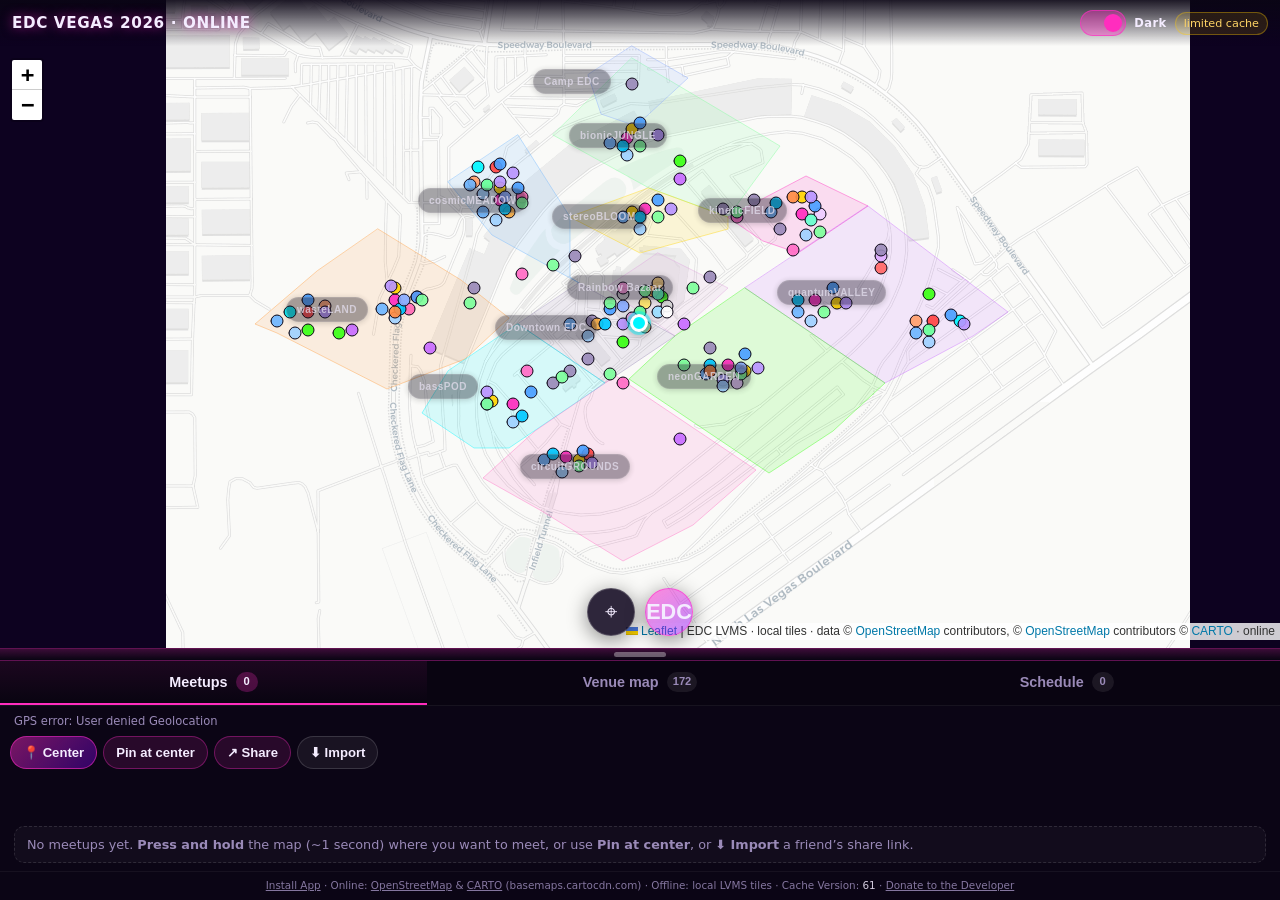
==== index.html @ e448f212 "Updated Sets & Schedule logic" ====
<!DOCTYPE html>
<html lang="en">
  <head>
    <meta charset="utf-8" />
    <meta
      name="viewport"
      content="width=device-width, initial-scale=1, viewport-fit=cover, maximum-scale=1, user-scalable=no"
    />
    <meta name="theme-color" content="#ff2dbe" />
    <meta name="description" content="EDC Las Vegas 2026 offline map, meetup pins, and compass navigation." />
    <meta name="apple-mobile-web-app-capable" content="yes" />
    <meta name="apple-mobile-web-app-status-bar-style" content="black-translucent" />
    <meta name="apple-mobile-web-app-title" content="EDC 2026" />
    <link rel="manifest" href="./manifest.webmanifest" />
    <link rel="apple-touch-icon" href="./icons/icon-192.png" />
    <link rel="icon" type="image/png" href="./icons/icon-192.png" />
    <title>EDC Vegas 2026</title>
    <link rel="stylesheet" href="./vendor/leaflet/leaflet.css" />
    <link rel="stylesheet" href="./css/app.css" />
  </head>
  <body>
    <div id="app-layout" class="app-layout">
      <div id="map-stack" class="map-stack">
        <header class="app-header">
          <span class="app-title" id="app-title">EDC VEGAS 2026</span>
          <div class="app-header-end">
            <label class="site-theme-toggle-label" for="site-theme-toggle">
              <input
                type="checkbox"
                id="site-theme-toggle"
                class="toggle-input site-theme-toggle-input"
                role="switch"
                checked
                aria-checked="true"
                aria-label="Dark mode"
              />
              <span class="toggle-switch site-theme-toggle-switch" aria-hidden="true">
                <span class="toggle-track"><span class="toggle-thumb"></span></span>
              </span>
              <span class="site-theme-toggle-text" id="site-theme-toggle-caption" aria-hidden="true">Dark</span>
            </label>
            <span id="offline-badge" class="offline-badge" data-state="pending">cache…</span>
          </div>
        </header>
        <div class="map-pane">
          <div id="map" aria-label="Las Vegas Motor Speedway map"></div>
          <div class="map-float" aria-label="Quick actions">
            <button type="button" class="fab" id="btn-center-float" title="Center on me">⌖</button>
            <button type="button" class="fab fab-accent" id="btn-edc-float" title="Back to EDC">EDC</button>
          </div>
        </div>
      </div>

      <div
        id="split-splitter"
        class="split-splitter"
        role="separator"
        tabindex="0"
        aria-orientation="horizontal"
        aria-label="Drag down to enlarge the map and shrink the list; drag up for more list space"
      ></div>

      <section id="main-sheet" class="sheet" aria-label="Meetups, venue map, and schedule">
        <nav class="sheet-tabs" role="tablist" aria-label="List and tools">
          <button type="button" class="sheet-tab" role="tab" id="tab-meetups" aria-controls="panel-meetups" aria-selected="true">
            <span class="sheet-tab-label">Meetups</span>
            <span class="sheet-tab-count" id="meetups-count">0</span>
          </button>
          <button type="button" class="sheet-tab" role="tab" id="tab-venue" aria-controls="panel-venue" aria-selected="false">
            <span class="sheet-tab-label">Venue map</span>
            <span class="sheet-tab-count" id="venue-count">—</span>
          </button>
          <button type="button" class="sheet-tab" role="tab" id="tab-schedule" aria-controls="panel-schedule" aria-selected="false">
            <span class="sheet-tab-label">Schedule</span>
            <span class="sheet-tab-count" id="schedule-count">0</span>
          </button>
        </nav>

        <div id="panel-meetups" class="sheet-panel" role="tabpanel" aria-labelledby="tab-meetups">
          <div id="coord-strip" class="coord-strip">GPS: waiting for permission…</div>
          <div class="sheet-toolbar">
            <button type="button" class="btn btn-primary btn-sm" id="btn-center">📍 Center</button>
            <button type="button" class="btn btn-sm" id="btn-pin" title="Drop a pin at the map center (GPS not used)">Pin at center</button>
            <button type="button" class="btn btn-sm" id="btn-share">↗ Share</button>
            <button type="button" class="btn btn-ghost btn-sm" id="btn-import">⬇ Import</button>
          </div>
          <ul id="pin-list" class="pin-list" aria-live="polite"></ul>
          <p class="empty-hint" id="empty-meetups">
            No meetups yet. <strong>Press and hold</strong> the map (~1 second) where you want to meet, or use <strong>Pin at center</strong>, or <strong>⬇ Import</strong> a friend’s share link.
          </p>
        </div>

        <div id="panel-venue" class="sheet-panel" role="tabpanel" aria-labelledby="tab-venue" hidden>
          <div class="venue-toolbar">
            <input
              type="search"
              id="poi-search"
              class="poi-search"
              placeholder="Search stages, restrooms, rides…"
              autocomplete="off"
              enterkeyhint="search"
            />
          </div>
          <div id="cat-chips" class="cat-chips" role="group" aria-label="Filter by category"></div>
          <ul id="poi-list" class="pin-list poi-list" aria-live="polite"></ul>
        </div>

        <div id="panel-schedule" class="sheet-panel schedule-panel" role="tabpanel" aria-labelledby="tab-schedule" hidden>
          <div class="schedule-toolbar">
            <input
              type="search"
              id="schedule-search"
              class="poi-search"
              placeholder="Search artists, genre, or stage…"
              autocomplete="off"
              enterkeyhint="search"
            />
            <label class="schedule-toggle">
              <input type="checkbox" id="schedule-selected-only" />
              Saved only
            </label>
          </div>
          <div class="schedule-filters">
            <select id="schedule-day" class="poi-cat" aria-label="Filter by day"></select>
            <select id="schedule-stage" class="poi-cat" aria-label="Filter by stage"></select>
            <select id="schedule-genre" class="poi-cat" aria-label="Filter by genre"></select>
          </div>
          <p id="schedule-conflict-summary" class="schedule-conflict-summary" hidden></p>
          <div id="schedule-scroll" class="schedule-scroll">
            <section class="schedule-section schedule-section--itinerary">
              <div class="schedule-section-head">
                <h3 class="schedule-section-title">My itinerary</h3>
                <div class="schedule-share-actions" role="group" aria-label="Share or import saved schedule">
                  <button type="button" class="btn btn-sm" id="btn-schedule-share">↗ Share</button>
                  <button type="button" class="btn btn-ghost btn-sm" id="btn-schedule-import">⬇ Import</button>
                </div>
              </div>
              <ul id="schedule-itinerary-list" class="schedule-list" aria-live="polite"></ul>
            </section>
            <section class="schedule-section schedule-section--allsets">
              <h3 class="schedule-section-title schedule-section-title--sticky">All sets</h3>
              <ul id="schedule-set-list" class="schedule-list" aria-live="polite"></ul>
            </section>
          </div>
        </div>

        <p class="map-attribution">
          <a href="./install.html" id="install-link">Install App</a> · Online:
          <a href="https://www.openstreetmap.org/copyright" rel="noreferrer">OpenStreetMap</a>
          &amp; <a href="https://carto.com/attributions" rel="noreferrer">CARTO</a> (basemaps.cartocdn.com) · Offline: local LVMS tiles ·
          Cache Version: <span id="footer-cache-version" class="footer-cache-version" title="Service worker precache build number">—</span> ·
          <a href="https://donate.stripe.com/7sYcN42Qq9Nl1zheOV2cg01" rel="noreferrer" target="_blank">Donate to the Developer</a>
        </p>
      </section>
    </div>

    <div id="nav-overlay" class="nav-overlay" data-open="false" aria-hidden="true">
      <div class="nav-overlay-header">
        <div class="nav-top">
          <button type="button" class="btn btn-ghost" id="nav-close">Close</button>
          <div class="nav-top-actions">
            <button type="button" class="btn" id="nav-map">Show on map</button>
            <button
              type="button"
              class="btn btn-ghost nav-debug-toggle"
              id="nav-debug-toggle"
              title="Toggle navigation debug readout"
              aria-label="Toggle navigation debug readout"
              aria-pressed="false"
            >
              Debug
            </button>
          </div>
        </div>
      </div>
      <div class="nav-overlay-scroll">
        <div class="nav-target">
          <h2 id="nav-title">Meetup</h2>
          <p id="nav-sub">Walking toward saved pin</p>
        </div>
        <div id="nav-mini-map" class="nav-mini-map"></div>
        <div class="nav-stats">
          <div class="nav-distance-row">
            <div id="nav-distance" class="nav-distance">—</div>
            <button
              type="button"
              class="btn btn-ghost nav-refresh-location"
              id="nav-refresh-location"
              title="Refresh GPS — update distance and map pin"
              aria-label="Refresh GPS location"
            >
              ↻
            </button>
          </div>
          <div id="nav-bearing" class="nav-bearing">—</div>
        </div>
        <pre id="nav-debug-readout" class="nav-debug-readout" hidden></pre>
        <div id="nav-compass-panel" class="nav-compass-panel">
          <div id="nav-compass-live" class="nav-compass-live" hidden aria-hidden="true">
            <div class="compass-stage">
              <div id="nav-compass-ring" class="compass-ring">
                <span class="compass-n">N</span>
                <div id="arrow-wrap" class="arrow-wrap">
                  <div class="arrow" aria-hidden="true"></div>
                </div>
              </div>
            </div>
          </div>
        </div>
        <div class="nav-compass-ctrl">
          <label class="compass-toggle-label">
            <input type="checkbox" id="compass-toggle-nav" role="switch" class="toggle-input" />
            <span class="toggle-switch" aria-hidden="true">
              <span class="toggle-track"><span class="toggle-thumb"></span></span>
            </span>
            <span class="compass-toggle-text">Compass</span>
          </label>
          <div id="nav-compass-fallback" class="nav-compass-fallback" role="status">
            <p id="nav-compass-fallback-text" class="nav-compass-fallback-text">
              Turn Compass on for the live directional ring, or walk in a line so GPS can infer your course while you
              move.
            </p>
          </div>
          <p id="nav-hint" class="nav-hint"></p>
        </div>
      </div>
    </div>

    <dialog id="dlg-name" class="modal">
      <form class="modal-body" id="form-name">
        <h3>Name this meetup</h3>
        <label for="inp-name">Shown in your pin list and when friends import your link.</label>
        <p class="pin-hint" id="pin-hint"></p>
        <input type="text" id="inp-name" maxlength="80" autocomplete="off" required placeholder="e.g. Kinetic 10pm" />
        <div class="modal-actions">
          <button type="button" class="btn btn-ghost" id="name-cancel">Cancel</button>
          <button type="submit" class="btn btn-primary">Save</button>
        </div>
      </form>
    </dialog>

    <dialog id="dlg-delete-pin" class="modal">
      <div class="modal-body">
        <h3>Delete meetup?</h3>
        <p>
          Remove <strong id="delete-pin-name"></strong> from this device? Friends will not lose pins they already
          imported, but this cannot be undone here.
        </p>
        <div class="modal-actions">
          <button type="button" class="btn btn-ghost" id="delete-pin-cancel">Cancel</button>
          <button type="button" class="btn btn-primary" id="delete-pin-confirm">Delete</button>
        </div>
      </div>
    </dialog>

    <dialog id="dlg-delete-schedule-set" class="modal">
      <div class="modal-body">
        <h3>Remove from schedule?</h3>
        <p>
          Remove <strong id="delete-schedule-set-name"></strong> from your saved itinerary on this device? You can add
          the set back later from the list.
        </p>
        <div class="modal-actions">
          <button type="button" class="btn btn-ghost" id="delete-schedule-set-cancel">Cancel</button>
          <button type="button" class="btn btn-primary" id="delete-schedule-set-confirm">Remove</button>
        </div>
      </div>
    </dialog>

    <dialog id="dlg-share" class="modal">
      <div class="modal-body">
        <h3>Share meetup pack</h3>
        <p>
          Friends open this link once online, then choose <strong>Add to home screen</strong> so the same map and pins
          stay offline in their PWA.
        </p>
        <input type="text" id="inp-share-url" readonly />
        <div class="modal-actions">
          <button type="button" class="btn btn-primary" id="btn-copy-link">Copy link</button>
          <button type="button" class="btn btn-ghost" id="btn-system-share">Share…</button>
          <button type="button" class="btn btn-ghost" id="share-close">Done</button>
        </div>
      </div>
    </dialog>

    <dialog id="dlg-import" class="modal">
      <form class="modal-body" id="form-import">
        <h3>Import meetup pack</h3>
        <p>Paste a full share link, or just the <code>#m=…</code> fragment (older links use <code>#share=…</code>).</p>
        <input type="text" id="inp-import" autocomplete="off" placeholder="#m=… or full URL" />
        <div class="modal-actions">
          <button type="button" class="btn btn-ghost" id="import-cancel">Cancel</button>
          <button type="submit" class="btn btn-primary" name="mode" value="merge">Merge</button>
          <button type="submit" class="btn btn-primary" name="mode" value="replace">Replace all</button>
        </div>
      </form>
    </dialog>

    <dialog id="dlg-import-replace" class="modal">
      <div class="modal-body">
        <h3>Replace all meetups?</h3>
        <p>
          This will remove <strong>all</strong> meetup locations saved on this device and replace them with the meetup(s)
          from this import. Friends who already imported your pins are not affected, but you cannot undo this here.
        </p>
        <div class="modal-actions">
          <button type="button" class="btn btn-ghost" id="import-replace-cancel">Cancel</button>
          <button type="button" class="btn btn-primary" id="import-replace-confirm">Replace all</button>
        </div>
      </div>
    </dialog>

    <dialog id="dlg-share-schedule" class="modal">
      <div class="modal-body">
        <h3>Share schedule</h3>
        <p>
          Friends open this link once online (then add to home screen if they use the PWA). The link only contains your
          <strong>saved sets</strong>, not meetup pins.
        </p>
        <input type="text" id="inp-share-schedule-url" readonly />
        <div class="modal-actions">
          <button type="button" class="btn btn-primary" id="btn-copy-schedule-link">Copy link</button>
          <button type="button" class="btn btn-ghost" id="btn-system-share-schedule">Share…</button>
          <button type="button" class="btn btn-ghost" id="schedule-share-close">Done</button>
        </div>
      </div>
    </dialog>

    <dialog id="dlg-import-schedule" class="modal">
      <form class="modal-body" id="form-import-schedule">
        <h3>Import schedule</h3>
        <p>Paste a full share link, or just the <code>#sch=…</code> fragment.</p>
        <input type="text" id="inp-import-schedule" autocomplete="off" placeholder="#sch=… or full URL" />
        <div class="modal-actions">
          <button type="button" class="btn btn-ghost" id="import-schedule-cancel">Cancel</button>
          <button type="submit" class="btn btn-primary" name="mode" value="merge">Merge</button>
          <button type="submit" class="btn btn-primary" name="mode" value="replace">Replace all</button>
        </div>
      </form>
    </dialog>

    <dialog id="dlg-import-replace-schedule" class="modal">
      <div class="modal-body">
        <h3>Replace all saved sets?</h3>
        <p>
          This removes <strong>every</strong> set saved in your schedule on this device and replaces them with the
          imported list. Meetup pins are not changed. You cannot undo this here.
        </p>
        <div class="modal-actions">
          <button type="button" class="btn btn-ghost" id="import-replace-schedule-cancel">Cancel</button>
          <button type="button" class="btn btn-primary" id="import-replace-schedule-confirm">Replace all</button>
        </div>
      </div>
    </dialog>

    <div id="toast" class="toast" role="status"></div>

    <script src="./vendor/leaflet/leaflet.js"></script>
    <script src="./js/app.js" defer></script>
  </body>
</html>
---- vendor/leaflet/leaflet.css ----
/* required styles */

.leaflet-pane,
.leaflet-tile,
.leaflet-marker-icon,
.leaflet-marker-shadow,
.leaflet-tile-container,
.leaflet-pane > svg,
.leaflet-pane > canvas,
.leaflet-zoom-box,
.leaflet-image-layer,
.leaflet-layer {
	position: absolute;
	left: 0;
	top: 0;
	}
.leaflet-container {
	overflow: hidden;
	}
.leaflet-tile,
.leaflet-marker-icon,
.leaflet-marker-shadow {
	-webkit-user-select: none;
	   -moz-user-select: none;
	        user-select: none;
	  -webkit-user-drag: none;
	}
/* Prevents IE11 from highlighting tiles in blue */
.leaflet-tile::selection {
	background: transparent;
}
/* Safari renders non-retina tile on retina better with this, but Chrome is worse */
.leaflet-safari .leaflet-tile {
	image-rendering: -webkit-optimize-contrast;
	}
/* hack that prevents hw layers "stretching" when loading new tiles */
.leaflet-safari .leaflet-tile-container {
	width: 1600px;
	height: 1600px;
	-webkit-transform-origin: 0 0;
	}
.leaflet-marker-icon,
.leaflet-marker-shadow {
	display: block;
	}
/* .leaflet-container svg: reset svg max-width decleration shipped in Joomla! (joomla.org) 3.x */
/* .leaflet-container img: map is broken in FF if you have max-width: 100% on tiles */
.leaflet-container .leaflet-overlay-pane svg {
	max-width: none !important;
	max-height: none !important;
	}
.leaflet-container .leaflet-marker-pane img,
.leaflet-container .leaflet-shadow-pane img,
.leaflet-container .leaflet-tile-pane img,
.leaflet-container img.leaflet-image-layer,
.leaflet-container .leaflet-tile {
	max-width: none !important;
	max-height: none !important;
	width: auto;
	padding: 0;
	}

.leaflet-container img.leaflet-tile {
	/* See: https://bugs.chromium.org/p/chromium/issues/detail?id=600120 */
	mix-blend-mode: plus-lighter;
}

.leaflet-container.leaflet-touch-zoom {
	-ms-touch-action: pan-x pan-y;
	touch-action: pan-x pan-y;
	}
.leaflet-container.leaflet-touch-drag {
	-ms-touch-action: pinch-zoom;
	/* Fallback for FF which doesn't support pinch-zoom */
	touch-action: none;
	touch-action: pinch-zoom;
}
.leaflet-container.leaflet-touch-drag.leaflet-touch-zoom {
	-ms-touch-action: none;
	touch-action: none;
}
.leaflet-container {
	-webkit-tap-highlight-color: transparent;
}
.leaflet-container a {
	-webkit-tap-highlight-color: rgba(51, 181, 229, 0.4);
}
.leaflet-tile {
	filter: inherit;
	visibility: hidden;
	}
.leaflet-tile-loaded {
	visibility: inherit;
	}
.leaflet-zoom-box {
	width: 0;
	height: 0;
	-moz-box-sizing: border-box;
	     box-sizing: border-box;
	z-index: 800;
	}
/* workaround for https://bugzilla.mozilla.org/show_bug.cgi?id=888319 */
.leaflet-overlay-pane svg {
	-moz-user-select: none;
	}

.leaflet-pane         { z-index: 400; }

.leaflet-tile-pane    { z-index: 200; }
.leaflet-overlay-pane { z-index: 400; }
.leaflet-shadow-pane  { z-index: 500; }
.leaflet-marker-pane  { z-index: 600; }
.leaflet-tooltip-pane   { z-index: 650; }
.leaflet-popup-pane   { z-index: 700; }

.leaflet-map-pane canvas { z-index: 100; }
.leaflet-map-pane svg    { z-index: 200; }

.leaflet-vml-shape {
	width: 1px;
	height: 1px;
	}
.lvml {
	behavior: url(#default#VML);
	display: inline-block;
	position: absolute;
	}


/* control positioning */

.leaflet-control {
	position: relative;
	z-index: 800;
	pointer-events: visiblePainted; /* IE 9-10 doesn't have auto */
	pointer-events: auto;
	}
.leaflet-top,
.leaflet-bottom {
	position: absolute;
	z-index: 1000;
	pointer-events: none;
	}
.leaflet-top {
	top: 0;
	}
.leaflet-right {
	right: 0;
	}
.leaflet-bottom {
	bottom: 0;
	}
.leaflet-left {
	left: 0;
	}
.leaflet-control {
	float: left;
	clear: both;
	}
.leaflet-right .leaflet-control {
	float: right;
	}
.leaflet-top .leaflet-control {
	margin-top: 10px;
	}
.leaflet-bottom .leaflet-control {
	margin-bottom: 10px;
	}
.leaflet-left .leaflet-control {
	margin-left: 10px;
	}
.leaflet-right .leaflet-control {
	margin-right: 10px;
	}


/* zoom and fade animations */

.leaflet-fade-anim .leaflet-popup {
	opacity: 0;
	-webkit-transition: opacity 0.2s linear;
	   -moz-transition: opacity 0.2s linear;
	        transition: opacity 0.2s linear;
	}
.leaflet-fade-anim .leaflet-map-pane .leaflet-popup {
	opacity: 1;
	}
.leaflet-zoom-animated {
	-webkit-transform-origin: 0 0;
	    -ms-transform-origin: 0 0;
	        transform-origin: 0 0;
	}
svg.leaflet-zoom-animated {
	will-change: transform;
}

.leaflet-zoom-anim .leaflet-zoom-animated {
	-webkit-transition: -webkit-transform 0.25s cubic-bezier(0,0,0.25,1);
	   -moz-transition:    -moz-transform 0.25s cubic-bezier(0,0,0.25,1);
	        transition:         transform 0.25s cubic-bezier(0,0,0.25,1);
	}
.leaflet-zoom-anim .leaflet-tile,
.leaflet-pan-anim .leaflet-tile {
	-webkit-transition: none;
	   -moz-transition: none;
	        transition: none;
	}

.leaflet-zoom-anim .leaflet-zoom-hide {
	visibility: hidden;
	}


/* cursors */

.leaflet-interactive {
	cursor: pointer;
	}
.leaflet-grab {
	cursor: -webkit-grab;
	cursor:    -moz-grab;
	cursor:         grab;
	}
.leaflet-crosshair,
.leaflet-crosshair .leaflet-interactive {
	cursor: crosshair;
	}
.leaflet-popup-pane,
.leaflet-control {
	cursor: auto;
	}
.leaflet-dragging .leaflet-grab,
.leaflet-dragging .leaflet-grab .leaflet-interactive,
.leaflet-dragging .leaflet-marker-draggable {
	cursor: move;
	cursor: -webkit-grabbing;
	cursor:    -moz-grabbing;
	cursor:         grabbing;
	}

/* marker & overlays interactivity */
.leaflet-marker-icon,
.leaflet-marker-shadow,
.leaflet-image-layer,
.leaflet-pane > svg path,
.leaflet-tile-container {
	pointer-events: none;
	}

.leaflet-marker-icon.leaflet-interactive,
.leaflet-image-layer.leaflet-interactive,
.leaflet-pane > svg path.leaflet-interactive,
svg.leaflet-image-layer.leaflet-interactive path {
	pointer-events: visiblePainted; /* IE 9-10 doesn't have auto */
	pointer-events: auto;
	}

/* visual tweaks */

.leaflet-container {
	background: #ddd;
	outline-offset: 1px;
	}
.leaflet-container a {
	color: #0078A8;
	}
.leaflet-zoom-box {
	border: 2px dotted #38f;
	background: rgba(255,255,255,0.5);
	}


/* general typography */
.leaflet-container {
	font-family: "Helvetica Neue", Arial, Helvetica, sans-serif;
	font-size: 12px;
	font-size: 0.75rem;
	line-height: 1.5;
	}


/* general toolbar styles */

.leaflet-bar {
	box-shadow: 0 1px 5px rgba(0,0,0,0.65);
	border-radius: 4px;
	}
.leaflet-bar a {
	background-color: #fff;
	border-bottom: 1px solid #ccc;
	width: 26px;
	height: 26px;
	line-height: 26px;
	display: block;
	text-align: center;
	text-decoration: none;
	color: black;
	}
.leaflet-bar a,
.leaflet-control-layers-toggle {
	background-position: 50% 50%;
	background-repeat: no-repeat;
	display: block;
	}
.leaflet-bar a:hover,
.leaflet-bar a:focus {
	background-color: #f4f4f4;
	}
.leaflet-bar a:first-child {
	border-top-left-radius: 4px;
	border-top-right-radius: 4px;
	}
.leaflet-bar a:last-child {
	border-bottom-left-radius: 4px;
	border-bottom-right-radius: 4px;
	border-bottom: none;
	}
.leaflet-bar a.leaflet-disabled {
	cursor: default;
	background-color: #f4f4f4;
	color: #bbb;
	}

.leaflet-touch .leaflet-bar a {
	width: 30px;
	height: 30px;
	line-height: 30px;
	}
.leaflet-touch .leaflet-bar a:first-child {
	border-top-left-radius: 2px;
	border-top-right-radius: 2px;
	}
.leaflet-touch .leaflet-bar a:last-child {
	border-bottom-left-radius: 2px;
	border-bottom-right-radius: 2px;
	}

/* zoom control */

.leaflet-control-zoom-in,
.leaflet-control-zoom-out {
	font: bold 18px 'Lucida Console', Monaco, monospace;
	text-indent: 1px;
	}

.leaflet-touch .leaflet-control-zoom-in, .leaflet-touch .leaflet-control-zoom-out  {
	font-size: 22px;
	}


/* layers control */

.leaflet-control-layers {
	box-shadow: 0 1px 5px rgba(0,0,0,0.4);
	background: #fff;
	border-radius: 5px;
	}
.leaflet-control-layers-toggle {
	background-image: url(images/layers.png);
	width: 36px;
	height: 36px;
	}
.leaflet-retina .leaflet-control-layers-toggle {
	background-image: url(images/layers-2x.png);
	background-size: 26px 26px;
	}
.leaflet-touch .leaflet-control-layers-toggle {
	width: 44px;
	height: 44px;
	}
.leaflet-control-layers .leaflet-control-layers-list,
.leaflet-control-layers-expanded .leaflet-control-layers-toggle {
	display: none;
	}
.leaflet-control-layers-expanded .leaflet-control-layers-list {
	display: block;
	position: relative;
	}
.leaflet-control-layers-expanded {
	padding: 6px 10px 6px 6px;
	color: #333;
	background: #fff;
	}
.leaflet-control-layers-scrollbar {
	overflow-y: scroll;
	overflow-x: hidden;
	padding-right: 5px;
	}
.leaflet-control-layers-selector {
	margin-top: 2px;
	position: relative;
	top: 1px;
	}
.leaflet-control-layers label {
	display: block;
	font-size: 13px;
	font-size: 1.08333em;
	}
.leaflet-control-layers-separator {
	height: 0;
	border-top: 1px solid #ddd;
	margin: 5px -10px 5px -6px;
	}

/* Default icon URLs */
.leaflet-default-icon-path { /* used only in path-guessing heuristic, see L.Icon.Default */
	background-image: url(images/marker-icon.png);
	}


/* attribution and scale controls */

.leaflet-container .leaflet-control-attribution {
	background: #fff;
	background: rgba(255, 255, 255, 0.8);
	margin: 0;
	}
.leaflet-control-attribution,
.leaflet-control-scale-line {
	padding: 0 5px;
	color: #333;
	line-height: 1.4;
	}
.leaflet-control-attribution a {
	text-decoration: none;
	}
.leaflet-control-attribution a:hover,
.leaflet-control-attribution a:focus {
	text-decoration: underline;
	}
.leaflet-attribution-flag {
	display: inline !important;
	vertical-align: baseline !important;
	width: 1em;
	height: 0.6669em;
	}
.leaflet-left .leaflet-control-scale {
	margin-left: 5px;
	}
.leaflet-bottom .leaflet-control-scale {
	margin-bottom: 5px;
	}
.leaflet-control-scale-line {
	border: 2px solid #777;
	border-top: none;
	line-height: 1.1;
	padding: 2px 5px 1px;
	white-space: nowrap;
	-moz-box-sizing: border-box;
	     box-sizing: border-box;
	background: rgba(255, 255, 255, 0.8);
	text-shadow: 1px 1px #fff;
	}
.leaflet-control-scale-line:not(:first-child) {
	border-top: 2px solid #777;
	border-bottom: none;
	margin-top: -2px;
	}
.leaflet-control-scale-line:not(:first-child):not(:last-child) {
	border-bottom: 2px solid #777;
	}

.leaflet-touch .leaflet-control-attribution,
.leaflet-touch .leaflet-control-layers,
.leaflet-touch .leaflet-bar {
	box-shadow: none;
	}
.leaflet-touch .leaflet-control-layers,
.leaflet-touch .leaflet-bar {
	border: 2px solid rgba(0,0,0,0.2);
	background-clip: padding-box;
	}


/* popup */

.leaflet-popup {
	position: absolute;
	text-align: center;
	margin-bottom: 20px;
	}
.leaflet-popup-content-wrapper {
	padding: 1px;
	text-align: left;
	border-radius: 12px;
	}
.leaflet-popup-content {
	margin: 13px 24px 13px 20px;
	line-height: 1.3;
	font-size: 13px;
	font-size: 1.08333em;
	min-height: 1px;
	}
.leaflet-popup-content p {
	margin: 17px 0;
	margin: 1.3em 0;
	}
.leaflet-popup-tip-container {
	width: 40px;
	height: 20px;
	position: absolute;
	left: 50%;
	margin-top: -1px;
	margin-left: -20px;
	overflow: hidden;
	pointer-events: none;
	}
.leaflet-popup-tip {
	width: 17px;
	height: 17px;
	padding: 1px;

	margin: -10px auto 0;
	pointer-events: auto;

	-webkit-transform: rotate(45deg);
	   -moz-transform: rotate(45deg);
	    -ms-transform: rotate(45deg);
	        transform: rotate(45deg);
	}
.leaflet-popup-content-wrapper,
.leaflet-popup-tip {
	background: white;
	color: #333;
	box-shadow: 0 3px 14px rgba(0,0,0,0.4);
	}
.leaflet-container a.leaflet-popup-close-button {
	position: absolute;
	top: 0;
	right: 0;
	border: none;
	text-align: center;
	width: 24px;
	height: 24px;
	font: 16px/24px Tahoma, Verdana, sans-serif;
	color: #757575;
	text-decoration: none;
	background: transparent;
	}
.leaflet-container a.leaflet-popup-close-button:hover,
.leaflet-container a.leaflet-popup-close-button:focus {
	color: #585858;
	}
.leaflet-popup-scrolled {
	overflow: auto;
	}

.leaflet-oldie .leaflet-popup-content-wrapper {
	-ms-zoom: 1;
	}
.leaflet-oldie .leaflet-popup-tip {
	width: 24px;
	margin: 0 auto;

	-ms-filter: "progid:DXImageTransform.Microsoft.Matrix(M11=0.70710678, M12=0.70710678, M21=-0.70710678, M22=0.70710678)";
	filter: progid:DXImageTransform.Microsoft.Matrix(M11=0.70710678, M12=0.70710678, M21=-0.70710678, M22=0.70710678);
	}

.leaflet-oldie .leaflet-control-zoom,
.leaflet-oldie .leaflet-control-layers,
.leaflet-oldie .leaflet-popup-content-wrapper,
.leaflet-oldie .leaflet-popup-tip {
	border: 1px solid #999;
	}


/* div icon */

.leaflet-div-icon {
	background: #fff;
	border: 1px solid #666;
	}


/* Tooltip */
/* Base styles for the element that has a tooltip */
.leaflet-tooltip {
	position: absolute;
	padding: 6px;
	background-color: #fff;
	border: 1px solid #fff;
	border-radius: 3px;
	color: #222;
	white-space: nowrap;
	-webkit-user-select: none;
	-moz-user-select: none;
	-ms-user-select: none;
	user-select: none;
	pointer-events: none;
	box-shadow: 0 1px 3px rgba(0,0,0,0.4);
	}
.leaflet-tooltip.leaflet-interactive {
	cursor: pointer;
	pointer-events: auto;
	}
.leaflet-tooltip-top:before,
.leaflet-tooltip-bottom:before,
.leaflet-tooltip-left:before,
.leaflet-tooltip-right:before {
	position: absolute;
	pointer-events: none;
	border: 6px solid transparent;
	background: transparent;
	content: "";
	}

/* Directions */

.leaflet-tooltip-bottom {
	margin-top: 6px;
}
.leaflet-tooltip-top {
	margin-top: -6px;
}
.leaflet-tooltip-bottom:before,
.leaflet-tooltip-top:before {
	left: 50%;
	margin-left: -6px;
	}
.leaflet-tooltip-top:before {
	bottom: 0;
	margin-bottom: -12px;
	border-top-color: #fff;
	}
.leaflet-tooltip-bottom:before {
	top: 0;
	margin-top: -12px;
	margin-left: -6px;
	border-bottom-color: #fff;
	}
.leaflet-tooltip-left {
	margin-left: -6px;
}
.leaflet-tooltip-right {
	margin-left: 6px;
}
.leaflet-tooltip-left:before,
.leaflet-tooltip-right:before {
	top: 50%;
	margin-top: -6px;
	}
.leaflet-tooltip-left:before {
	right: 0;
	margin-right: -12px;
	border-left-color: #fff;
	}
.leaflet-tooltip-right:before {
	left: 0;
	margin-left: -12px;
	border-right-color: #fff;
	}

/* Printing */

@media print {
	/* Prevent printers from removing background-images of controls. */
	.leaflet-control {
		-webkit-print-color-adjust: exact;
		print-color-adjust: exact;
		}
	}
---- css/app.css ----
:root {
  --bg: #0a0514;
  --panel: rgba(12, 6, 22, 0.92);
  --border: rgba(255, 45, 196, 0.35);
  --text: #f4ecff;
  --muted: #9a8ab8;
  --accent: #ff2dbe;
  --accent2: #00f5ff;
  --safe-bottom: env(safe-area-inset-bottom, 0px);
  --safe-top: env(safe-area-inset-top, 0px);
}

html[data-site-theme="light"] {
  color-scheme: light;
  --bg: #e4ddf0;
  --panel: rgba(255, 255, 255, 0.96);
  --border: rgba(100, 40, 120, 0.28);
  --text: #14081c;
  --muted: #5c4a70;
}

* {
  box-sizing: border-box;
}

.app-layout {
  display: flex;
  flex-direction: column;
  height: 100%;
  min-height: 100dvh;
  background: var(--bg);
}

html,
body {
  margin: 0;
  height: 100%;
  color: var(--text);
  font-family: system-ui, -apple-system, "Segoe UI", Roboto, sans-serif;
  overflow: hidden;
}

body {
  background: var(--bg);
}

.map-stack {
  flex: 1 1 auto;
  min-height: 120px;
  display: flex;
  flex-direction: column;
  position: relative;
  overflow: hidden;
}

.map-pane {
  flex: 1;
  min-height: 0;
  position: relative;
}

#map {
  position: absolute;
  inset: 0;
  z-index: 0;
}

.map-float {
  position: absolute;
  left: 50%;
  transform: translateX(-50%);
  bottom: 12px;
  z-index: 550;
  display: flex;
  gap: 10px;
  pointer-events: none;
}

.map-float .fab {
  pointer-events: auto;
}

.fab {
  width: 48px;
  height: 48px;
  border-radius: 50%;
  border: 1px solid rgba(255, 255, 255, 0.2);
  background: rgba(18, 8, 32, 0.88);
  color: var(--text);
  font-size: 1.35rem;
  line-height: 1;
  display: flex;
  align-items: center;
  justify-content: center;
  cursor: pointer;
  box-shadow: 0 4px 20px rgba(0, 0, 0, 0.45);
  touch-action: manipulation;
}

.fab:active {
  filter: brightness(1.08);
}

.fab-accent {
  background: linear-gradient(145deg, rgba(255, 45, 196, 0.55), rgba(120, 0, 255, 0.45));
  border-color: rgba(255, 45, 196, 0.55);
  font-weight: 800;
}

.leaflet-bottom.leaflet-right {
  bottom: 8px;
}

.leaflet-top.leaflet-left {
  top: calc(48px + var(--safe-top));
}

.split-splitter {
  flex: 0 0 12px;
  cursor: ns-resize;
  touch-action: none;
  user-select: none;
  background: linear-gradient(180deg, rgba(255, 45, 196, 0.2), rgba(8, 4, 18, 0.95));
  border-top: 1px solid var(--border);
  display: flex;
  align-items: center;
  justify-content: center;
  z-index: 610;
}

.split-splitter:focus-visible {
  outline: 2px solid var(--accent2);
  outline-offset: -2px;
}

.split-splitter::after {
  content: "";
  width: 52px;
  height: 5px;
  border-radius: 3px;
  background: rgba(255, 255, 255, 0.35);
  pointer-events: none;
}

.sheet {
  flex: 0 0 auto;
  height: 280px;
  min-height: 140px;
  max-height: 80vh;
  display: flex;
  flex-direction: column;
  background: var(--panel);
  backdrop-filter: blur(14px);
  border-top: 1px solid var(--border);
  overflow: hidden;
  z-index: 600;
}

.sheet-tabs {
  display: flex;
  gap: 0;
  padding: 0;
  margin: 0;
  flex-shrink: 0;
  border-bottom: 1px solid rgba(255, 255, 255, 0.06);
  background: rgba(0, 0, 0, 0.2);
}

.app-header {
  position: absolute;
  top: 0;
  left: 0;
  right: 0;
  z-index: 500;
  display: flex;
  align-items: center;
  justify-content: space-between;
  gap: 0.5rem;
  padding: calc(10px + var(--safe-top)) 12px 10px;
  background: linear-gradient(180deg, rgba(10, 5, 20, 0.92), transparent);
  pointer-events: none;
}

.app-header > * {
  pointer-events: auto;
}

.app-title {
  font-size: 0.95rem;
  font-weight: 700;
  letter-spacing: 0.04em;
  text-shadow: 0 0 12px rgba(255, 45, 196, 0.6);
}

.app-header-end {
  display: flex;
  align-items: center;
  gap: 8px;
  flex-shrink: 0;
}

.site-theme-toggle-label {
  display: inline-flex;
  align-items: center;
  gap: 8px;
  cursor: pointer;
  user-select: none;
  -webkit-tap-highlight-color: transparent;
  font-size: 0.72rem;
  font-weight: 700;
  color: var(--text);
  letter-spacing: 0.04em;
}

.site-theme-toggle-text {
  min-width: 2.5em;
}

html[data-site-theme="light"] .app-title {
  text-shadow: 0 0 14px rgba(255, 45, 196, 0.35);
}

html[data-site-theme="light"] .app-header {
  background: linear-gradient(180deg, rgba(255, 255, 255, 0.94), transparent);
}

html[data-site-theme="light"] .offline-badge {
  color: #0a5c24;
  border-color: rgba(40, 140, 60, 0.45);
  background: rgba(57, 255, 20, 0.18);
}

html[data-site-theme="light"] .offline-badge[data-state="pending"] {
  color: #8a5a00;
  border-color: rgba(200, 140, 0, 0.45);
  background: rgba(255, 200, 0, 0.2);
}

html[data-site-theme="light"] .sheet-tabs {
  background: rgba(0, 0, 0, 0.04);
  border-bottom-color: rgba(0, 0, 0, 0.08);
}

html[data-site-theme="light"] .sheet-tab-count {
  background: rgba(0, 0, 0, 0.06);
}

html[data-site-theme="light"] .split-splitter {
  background: linear-gradient(180deg, rgba(255, 45, 196, 0.12), rgba(240, 236, 248, 0.98));
  border-top-color: var(--border);
}

html[data-site-theme="light"] .split-splitter::after {
  background: rgba(0, 0, 0, 0.22);
}

html[data-site-theme="light"] .fab {
  background: rgba(255, 255, 255, 0.92);
  border-color: rgba(0, 0, 0, 0.12);
  box-shadow: 0 4px 20px rgba(0, 0, 0, 0.12);
  color: var(--text);
}

html[data-site-theme="light"] .poi-search,
html[data-site-theme="light"] .poi-cat {
  background: rgba(255, 255, 255, 0.95);
  border-color: rgba(0, 0, 0, 0.12);
}

html[data-site-theme="light"] .cat-chip {
  background: rgba(0, 0, 0, 0.04);
  border-color: rgba(0, 0, 0, 0.12);
}

html[data-site-theme="light"] .map-attribution {
  border-top-color: rgba(0, 0, 0, 0.08);
}

html[data-site-theme="light"] .empty-hint {
  background: rgba(255, 255, 255, 0.65);
  border-color: rgba(0, 0, 0, 0.12);
}

html[data-site-theme="light"] .leaflet-tooltip.poi-tip {
  background: rgba(255, 255, 255, 0.96);
  color: var(--text);
  border-color: var(--border);
}

html[data-site-theme="light"] .btn-ghost {
  background: rgba(0, 0, 0, 0.04);
  border-color: rgba(0, 0, 0, 0.12);
}

html[data-site-theme="light"] .pin-item {
  background: rgba(255, 255, 255, 0.75);
  border-color: rgba(0, 0, 0, 0.08);
}

html[data-site-theme="light"] .schedule-item {
  background: rgba(255, 255, 255, 0.78);
  border-color: rgba(0, 0, 0, 0.08);
}

html[data-site-theme="light"] .schedule-item[data-selected="true"] {
  background: rgba(255, 45, 196, 0.1);
}

html[data-site-theme="light"] .schedule-item[data-conflict="true"] {
  border-left: 5px solid #c62828;
  border-color: rgba(198, 40, 40, 0.55);
  background: linear-gradient(90deg, rgba(255, 205, 210, 0.95) 0%, rgba(255, 240, 245, 0.75) 55%, rgba(255, 255, 255, 0.78) 100%);
  box-shadow:
    0 0 0 1px rgba(198, 40, 40, 0.28) inset,
    0 2px 12px rgba(198, 40, 40, 0.12);
}

html[data-site-theme="light"] .schedule-item[data-selected="true"][data-conflict="true"] {
  border-left: 5px solid #b71c1c;
  border-color: rgba(183, 28, 28, 0.65);
  background: linear-gradient(90deg, rgba(255, 180, 188, 0.98) 0%, rgba(255, 200, 220, 0.55) 50%, rgba(255, 45, 196, 0.12) 100%);
  box-shadow:
    0 0 0 1px rgba(183, 28, 28, 0.35) inset,
    0 3px 14px rgba(183, 28, 28, 0.14);
}

html[data-site-theme="light"] .schedule-conflict-summary {
  color: #6d101c;
  background: rgba(255, 205, 210, 0.92);
  border-color: rgba(198, 40, 40, 0.45);
  font-weight: 600;
}

html[data-site-theme="light"] .schedule-conflict-chip {
  color: #5d0a12;
  background: rgba(255, 235, 238, 0.98);
  border-color: rgba(198, 40, 40, 0.55);
  box-shadow: 0 1px 3px rgba(0, 0, 0, 0.08);
}

html[data-site-theme="light"] .schedule-meta,
html[data-site-theme="light"] .schedule-leave {
  color: var(--muted);
}

html[data-site-theme="light"] .pin-actions button {
  background: rgba(255, 255, 255, 0.9);
  border-color: rgba(0, 0, 0, 0.12);
  color: var(--text);
}

html[data-site-theme="light"] .pin-actions button[data-a="del"] {
  color: #b00020;
}

html[data-site-theme="light"] .leaflet-container {
  background: #d8dce3;
}

html[data-site-theme="light"] .leaflet-popup-nav-shell .leaflet-popup-content-wrapper {
  background: rgba(255, 255, 255, 0.98);
  color: var(--text);
  border-color: var(--border);
}

html[data-site-theme="light"] .leaflet-popup-nav-shell .leaflet-popup-tip {
  background: rgba(255, 255, 255, 0.98);
  border-color: var(--border);
}

html[data-site-theme="light"] .toast {
  background: rgba(255, 255, 255, 0.97);
  color: var(--text);
}

html[data-site-theme="light"] dialog.modal {
  background: #faf8ff;
  color: var(--text);
  box-shadow: 0 16px 48px rgba(0, 0, 0, 0.22);
}

html[data-site-theme="light"] dialog.modal::backdrop {
  background: rgba(40, 20, 60, 0.35);
}

html[data-site-theme="light"] .modal-body input[type="text"] {
  background: #fff;
  border-color: rgba(0, 0, 0, 0.12);
}

html[data-site-theme="light"] .nav-overlay {
  background: radial-gradient(ellipse at center, #f0e8ff 0%, #dcd4ec 72%);
}

html[data-site-theme="light"] .nav-debug-readout {
  background: rgba(255, 255, 255, 0.92);
  color: var(--text);
  border-color: var(--border);
}

html[data-site-theme="light"] .nav-compass-fallback {
  background: rgba(255, 255, 255, 0.72);
  border-color: rgba(120, 60, 140, 0.28);
}

html[data-site-theme="light"] .compass-ring {
  border-color: rgba(255, 45, 196, 0.35);
  box-shadow: 0 0 28px rgba(255, 45, 196, 0.12), inset 0 0 40px rgba(255, 255, 255, 0.5);
  background: rgba(255, 255, 255, 0.55);
}

html[data-site-theme="light"] .toggle-track {
  background: rgba(0, 0, 0, 0.08);
  border-color: rgba(0, 0, 0, 0.18);
}

html[data-site-theme="light"] .toggle-thumb {
  background: rgba(255, 255, 255, 0.95);
}

.offline-badge {
  font-size: 0.7rem;
  padding: 4px 8px;
  border-radius: 999px;
  background: rgba(57, 255, 20, 0.15);
  color: #7dff9a;
  border: 1px solid rgba(57, 255, 20, 0.35);
}

.offline-badge[data-state="pending"] {
  background: rgba(255, 200, 0, 0.12);
  color: #ffd566;
  border-color: rgba(255, 200, 0, 0.35);
}

.sheet-tab {
  flex: 1;
  display: inline-flex;
  align-items: center;
  justify-content: center;
  gap: 8px;
  min-height: 44px;
  padding: 10px 8px;
  border: none;
  border-bottom: 2px solid transparent;
  background: transparent;
  color: var(--muted);
  font-size: 0.9rem;
  font-weight: 700;
  cursor: pointer;
  touch-action: manipulation;
  -webkit-tap-highlight-color: transparent;
}

.sheet-tab[aria-selected="true"] {
  color: var(--text);
  border-bottom-color: var(--accent);
  background: linear-gradient(180deg, rgba(255, 45, 196, 0.08), transparent);
}

.sheet-tab-count {
  display: inline-flex;
  align-items: center;
  justify-content: center;
  min-width: 22px;
  height: 20px;
  padding: 0 6px;
  border-radius: 999px;
  background: rgba(255, 255, 255, 0.08);
  color: var(--muted);
  font-size: 0.7rem;
  font-weight: 700;
  line-height: 1;
}

.sheet-tab[aria-selected="true"] .sheet-tab-count {
  background: rgba(255, 45, 196, 0.25);
  color: var(--text);
}

.sheet-panel {
  display: flex;
  flex-direction: column;
  flex: 1;
  min-height: 0;
}

.sheet-panel[hidden] {
  display: none;
}

.venue-toolbar {
  display: flex;
  padding: 8px 12px 4px;
  flex-shrink: 0;
}

.cat-chips {
  display: flex;
  gap: 6px;
  padding: 0 12px 8px;
  overflow-x: auto;
  scrollbar-width: none;
  -ms-overflow-style: none;
  flex-shrink: 0;
}

.cat-chips::-webkit-scrollbar {
  display: none;
}

.cat-chip {
  flex-shrink: 0;
  padding: 5px 12px;
  border-radius: 999px;
  border: 1px solid rgba(255, 255, 255, 0.15);
  background: rgba(255, 255, 255, 0.05);
  color: var(--muted);
  font-size: 0.76rem;
  font-weight: 600;
  cursor: pointer;
  white-space: nowrap;
  touch-action: manipulation;
  -webkit-tap-highlight-color: transparent;
  transition: border-color 0.12s, background 0.12s, color 0.12s;
}

.cat-chip[data-active="true"] {
  color: var(--text);
}

.poi-search {
  flex: 1 1 60%;
  min-width: 0;
  padding: 10px 12px;
  border-radius: 10px;
  border: 1px solid rgba(255, 255, 255, 0.12);
  background: rgba(0, 0, 0, 0.35);
  color: var(--text);
  font-size: 16px;
  -webkit-appearance: none;
  appearance: none;
}

.poi-cat {
  flex: 1 1 40%;
  min-width: 0;
  padding: 10px 12px;
  border-radius: 10px;
  border: 1px solid rgba(255, 255, 255, 0.12);
  background: rgba(0, 0, 0, 0.35);
  color: var(--text);
  font-size: 0.9rem;
  -webkit-appearance: none;
  appearance: none;
  background-image: linear-gradient(45deg, transparent 50%, var(--muted) 50%),
    linear-gradient(135deg, var(--muted) 50%, transparent 50%);
  background-position: calc(100% - 16px) 50%, calc(100% - 11px) 50%;
  background-size: 5px 5px;
  background-repeat: no-repeat;
  padding-right: 28px;
}

.poi-list {
  min-height: 0;
}

.schedule-panel {
  min-height: 0;
}

.schedule-toolbar {
  display: flex;
  gap: 8px;
  padding: 8px 12px 4px;
  align-items: center;
  flex-shrink: 0;
}

.schedule-toggle {
  display: inline-flex;
  align-items: center;
  gap: 6px;
  font-size: 0.75rem;
  color: var(--muted);
  white-space: nowrap;
  margin-left: auto;
}

.schedule-filters {
  display: flex;
  gap: 6px;
  padding: 0 12px 8px;
  overflow-x: auto;
  scrollbar-width: none;
  -ms-overflow-style: none;
  flex-shrink: 0;
}

.schedule-filters::-webkit-scrollbar {
  display: none;
}

.schedule-filters .poi-cat {
  min-width: 118px;
  flex: 0 0 auto;
}

.schedule-share-actions {
  display: inline-flex;
  align-items: center;
  gap: 6px;
  flex-shrink: 0;
}

.schedule-share-actions .btn {
  white-space: nowrap;
}

.schedule-conflict-summary {
  margin: 0 12px 8px;
  padding: 9px 12px;
  border-radius: 10px;
  border: 1px solid rgba(255, 120, 140, 0.55);
  background: linear-gradient(135deg, rgba(80, 0, 24, 0.55) 0%, rgba(40, 0, 18, 0.45) 100%);
  color: #ffc9d4;
  font-size: 0.78rem;
  font-weight: 600;
  line-height: 1.45;
  flex-shrink: 0;
  box-shadow: 0 2px 14px rgba(255, 40, 90, 0.12);
}

.schedule-scroll {
  flex: 1 1 auto;
  min-height: 0;
  overflow-y: auto;
  -webkit-overflow-scrolling: touch;
  padding: 0 10px 8px;
}

/* Sticky section chrome while scrolling lists (itinerary head releases once section scrolls away). */
.schedule-scroll .schedule-section--itinerary .schedule-section-head {
  position: sticky;
  top: 0;
  z-index: 6;
  margin: 0 0 8px;
  padding: 6px 2px 10px;
  background: color-mix(in srgb, var(--bg) 92%, transparent);
  backdrop-filter: blur(10px);
  -webkit-backdrop-filter: blur(10px);
  border-bottom: 1px solid rgba(255, 255, 255, 0.06);
}

html[data-site-theme="light"] .schedule-scroll .schedule-section--itinerary .schedule-section-head {
  border-bottom-color: rgba(0, 0, 0, 0.08);
}

.schedule-scroll .schedule-section--allsets .schedule-section-title--sticky {
  position: sticky;
  top: 0;
  z-index: 5;
  margin: 10px 4px 8px;
  padding: 8px 2px 10px;
  background: color-mix(in srgb, var(--bg) 92%, transparent);
  backdrop-filter: blur(10px);
  -webkit-backdrop-filter: blur(10px);
  border-bottom: 1px solid rgba(255, 255, 255, 0.06);
}

html[data-site-theme="light"] .schedule-scroll .schedule-section--allsets .schedule-section-title--sticky {
  border-bottom-color: rgba(0, 0, 0, 0.08);
}

.schedule-section {
  margin-bottom: 10px;
}

.schedule-section-head {
  display: flex;
  align-items: center;
  justify-content: space-between;
  gap: 8px;
  flex-wrap: wrap;
  margin: 2px 4px 8px;
}

.schedule-section-title {
  margin: 2px 4px 8px;
  font-size: 0.78rem;
  letter-spacing: 0.03em;
  text-transform: uppercase;
  color: var(--muted);
}

.schedule-section-head .schedule-section-title {
  margin: 0;
  flex: 1 1 auto;
  min-width: 0;
}

.schedule-list {
  list-style: none;
  margin: 0;
  padding: 0;
}

.schedule-item {
  margin-bottom: 6px;
  padding: 10px 12px;
  border-radius: 12px;
  border: 1px solid rgba(255, 255, 255, 0.08);
  background: rgba(255, 255, 255, 0.04);
  display: grid;
  gap: 5px;
}

.schedule-item[data-selected="true"] {
  border-color: rgba(255, 45, 196, 0.48);
  background: rgba(255, 45, 196, 0.12);
}

.schedule-item[data-conflict="true"] {
  border-left: 5px solid #ff1744;
  border-color: rgba(255, 65, 105, 0.75);
  background: linear-gradient(90deg, rgba(120, 0, 40, 0.55) 0%, rgba(40, 8, 28, 0.42) 45%, rgba(255, 255, 255, 0.05) 100%);
  box-shadow:
    0 0 0 1px rgba(255, 80, 120, 0.45) inset,
    0 0 20px rgba(255, 40, 100, 0.18);
}

.schedule-item[data-selected="true"][data-conflict="true"] {
  border-left: 5px solid #ff5252;
  border-color: rgba(255, 82, 130, 0.9);
  background: linear-gradient(90deg, rgba(160, 0, 50, 0.65) 0%, rgba(90, 0, 40, 0.5) 40%, rgba(255, 45, 196, 0.18) 100%);
  box-shadow:
    0 0 0 1px rgba(255, 100, 140, 0.55) inset,
    0 0 24px rgba(255, 45, 120, 0.22);
}

.schedule-item[data-conflict="true"] .schedule-name {
  text-shadow: 0 0 12px rgba(255, 80, 120, 0.35);
}

.schedule-conflict-chip {
  display: inline-flex;
  align-self: flex-start;
  align-items: center;
  margin-bottom: 4px;
  padding: 4px 10px;
  border-radius: 999px;
  font-size: 0.62rem;
  font-weight: 800;
  letter-spacing: 0.07em;
  text-transform: uppercase;
  color: #fff5f7;
  border: 1px solid rgba(255, 140, 160, 0.85);
  background: linear-gradient(135deg, rgba(255, 50, 90, 0.85) 0%, rgba(200, 0, 60, 0.75) 100%);
  box-shadow: 0 1px 8px rgba(255, 40, 80, 0.35);
}

.schedule-row {
  display: flex;
  align-items: center;
  justify-content: space-between;
  gap: 8px;
}

.schedule-name {
  font-size: 0.9rem;
  font-weight: 700;
}

.schedule-meta {
  color: var(--muted);
  font-size: 0.74rem;
  line-height: 1.35;
}

.schedule-leave {
  font-size: 0.74rem;
  color: var(--muted);
}

.schedule-actions {
  display: flex;
  gap: 6px;
}

.schedule-actions button {
  font-size: 0.72rem;
  font-weight: 600;
  padding: 7px 10px;
  border-radius: 999px;
  border: 1px solid rgba(255, 255, 255, 0.15);
  background: rgba(255, 255, 255, 0.08);
  color: var(--text);
  cursor: pointer;
}

.schedule-actions button[disabled] {
  opacity: 0.5;
  cursor: not-allowed;
}

.map-attribution {
  margin: 0;
  padding: 6px 14px calc(8px + var(--safe-bottom));
  font-size: 0.65rem;
  line-height: 1.35;
  color: var(--muted);
  opacity: 0.85;
  border-top: 1px solid rgba(255, 255, 255, 0.06);
  flex-shrink: 0;
  text-align: center;
}

.map-attribution a {
  color: inherit;
}

.map-attribution .footer-cache-version {
  font-variant-numeric: tabular-nums;
  color: var(--text);
}

.empty-hint {
  margin: 4px 14px 8px;
  padding: 10px 12px;
  border: 1px dashed rgba(255, 255, 255, 0.12);
  border-radius: 10px;
  font-size: 0.8rem;
  color: var(--muted);
  background: rgba(255, 255, 255, 0.03);
  flex-shrink: 0;
}

.empty-hint[hidden] {
  display: none;
}

.leaflet-tooltip.poi-tip {
  background: rgba(18, 8, 32, 0.95);
  color: var(--text);
  border: 1px solid var(--border);
  border-radius: 8px;
  padding: 4px 8px;
  font-size: 0.75rem;
  font-weight: 600;
}

.sheet-toolbar {
  display: flex;
  flex-wrap: nowrap;
  gap: 6px;
  padding: 8px 10px;
  overflow-x: auto;
  scrollbar-width: none;
  -ms-overflow-style: none;
  scroll-snap-type: x proximity;
  flex-shrink: 0;
}

.sheet-toolbar::-webkit-scrollbar {
  display: none;
}

.btn {
  appearance: none;
  border: 1px solid var(--border);
  background: rgba(255, 45, 196, 0.12);
  color: var(--text);
  padding: 9px 12px;
  border-radius: 999px;
  font-size: 0.85rem;
  font-weight: 600;
  cursor: pointer;
  touch-action: manipulation;
  white-space: nowrap;
  scroll-snap-align: start;
  -webkit-tap-highlight-color: transparent;
}

.btn-sm {
  padding: 8px 12px;
  font-size: 0.82rem;
}

.btn:active {
  transform: scale(0.97);
}

.btn-primary {
  background: linear-gradient(135deg, rgba(255, 45, 196, 0.45), rgba(120, 0, 255, 0.35));
  border-color: rgba(255, 45, 196, 0.55);
}

.btn-ghost {
  background: rgba(255, 255, 255, 0.06);
  border-color: rgba(255, 255, 255, 0.14);
}

.coord-strip {
  font-size: 0.72rem;
  color: var(--muted);
  padding: 8px 14px 0;
  font-variant-numeric: tabular-nums;
  word-break: break-all;
  flex-shrink: 0;
}

.pin-list {
  list-style: none;
  margin: 0;
  padding: 6px 10px 10px;
  overflow-y: auto;
  -webkit-overflow-scrolling: touch;
  flex: 1 1 auto;
  min-height: 0;
}

.pin-item {
  display: grid;
  grid-template-columns: 8px 1fr auto;
  align-items: center;
  gap: 10px;
  padding: 10px 12px;
  border-radius: 12px;
  margin-bottom: 6px;
  background: rgba(255, 255, 255, 0.04);
  border: 1px solid rgba(255, 255, 255, 0.06);
  cursor: pointer;
  min-height: 56px;
}

.pin-item[data-active="true"] {
  border-color: rgba(0, 245, 255, 0.45);
  background: rgba(0, 245, 255, 0.08);
}

.pin-swatch {
  width: 8px;
  align-self: stretch;
  border-radius: 4px;
  flex-shrink: 0;
}

.pin-meta {
  min-width: 0;
}

.pin-name {
  font-weight: 700;
  font-size: 0.92rem;
  white-space: nowrap;
  overflow: hidden;
  text-overflow: ellipsis;
}

.pin-ll {
  font-size: 0.72rem;
  color: var(--muted);
  font-variant-numeric: tabular-nums;
  white-space: nowrap;
  overflow: hidden;
  text-overflow: ellipsis;
}

.pin-actions {
  display: flex;
  flex-direction: row;
  gap: 6px;
}

.pin-actions button {
  font-size: 0.72rem;
  font-weight: 600;
  padding: 8px 10px;
  border-radius: 999px;
  border: 1px solid rgba(255, 255, 255, 0.14);
  background: rgba(255, 255, 255, 0.06);
  color: var(--text);
  cursor: pointer;
  min-height: 32px;
  -webkit-tap-highlight-color: transparent;
}

.pin-actions button[data-a="del"] {
  border-color: rgba(255, 80, 100, 0.4);
  color: #ffb1bf;
}

@media (max-width: 380px) {
  .pin-actions {
    flex-direction: column;
    gap: 4px;
  }
  .pin-actions button {
    min-height: 28px;
    padding: 6px 8px;
  }
}

.nav-overlay {
  position: absolute;
  inset: 0;
  z-index: 900;
  display: none;
  flex-direction: column;
  min-height: 0;
  overflow: hidden;
  background: radial-gradient(ellipse at center, #1a0a2e 0%, #050208 70%);
  padding: calc(12px + var(--safe-top)) 16px calc(16px + var(--safe-bottom));
}

.nav-overlay[data-open="true"] {
  display: flex;
}

.nav-overlay-header {
  flex-shrink: 0;
}

.nav-overlay-scroll {
  flex: 1 1 auto;
  min-height: 0;
  overflow-x: hidden;
  overflow-y: auto;
  -webkit-overflow-scrolling: touch;
  overscroll-behavior-y: contain;
  display: flex;
  flex-direction: column;
  padding-bottom: 4px;
}

.nav-top {
  display: flex;
  justify-content: space-between;
  align-items: center;
  gap: 12px;
}

.nav-top-actions {
  display: flex;
  align-items: center;
  gap: 6px;
  flex-shrink: 0;
}

.nav-debug-toggle {
  min-height: 40px;
  padding: 0 12px;
  font-size: 0.78rem;
  font-weight: 700;
  letter-spacing: 0.02em;
}

.nav-debug-toggle[data-on="true"] {
  background: rgba(255, 45, 196, 0.2);
  border-color: rgba(255, 45, 196, 0.55);
}

.nav-refresh-location {
  min-width: 44px;
  min-height: 40px;
  padding: 0 10px;
  font-size: 1.25rem;
  line-height: 1;
  flex-shrink: 0;
}

.nav-target {
  text-align: center;
  margin-top: 4px;
  flex-shrink: 0;
}

.nav-target h2 {
  margin: 0;
  font-size: 1.1rem;
  letter-spacing: 0.02em;
}

.nav-target p {
  margin: 4px 0 0;
  color: var(--muted);
  font-size: 0.85rem;
}

.compass-stage {
  display: flex;
  align-items: center;
  justify-content: center;
  flex-shrink: 0;
  padding: 2px 0;
}

.nav-compass-panel {
  flex-shrink: 0;
}

.nav-compass-fallback {
  display: flex;
  align-items: center;
  justify-content: center;
  box-sizing: border-box;
  width: 100%;
  max-width: 380px;
  min-height: min(40vw, 148px);
  padding: 14px 16px;
  margin: 8px auto 0;
  border-radius: 16px;
  border: 1px dashed rgba(255, 45, 196, 0.35);
  background: rgba(10, 5, 20, 0.45);
}

.nav-compass-fallback-text {
  margin: 0;
  font-size: 0.82rem;
  color: var(--muted);
  text-align: center;
  line-height: 1.45;
  max-width: 320px;
}

.compass-ring {
  width: min(40vw, 148px);
  height: min(40vw, 148px);
  border-radius: 50%;
  border: 2px solid rgba(255, 45, 196, 0.25);
  box-shadow: 0 0 40px rgba(255, 45, 196, 0.15), inset 0 0 60px rgba(0, 0, 0, 0.4);
  position: relative;
  background: rgba(10, 5, 20, 0.5);
  transform-origin: 50% 50%;
  transition: transform 0.12s ease-out;
}

.compass-n {
  position: absolute;
  top: 8px;
  left: 50%;
  transform: translateX(-50%);
  font-size: 0.75rem;
  color: var(--muted);
  font-weight: 700;
}

.arrow-wrap {
  position: absolute;
  inset: 18%;
  display: flex;
  align-items: center;
  justify-content: center;
  transform-origin: 50% 50%;
  transition: transform 0.12s ease-out;
}

.arrow {
  width: 0;
  height: 0;
  border-left: 17px solid transparent;
  border-right: 17px solid transparent;
  border-bottom: 48px solid var(--accent);
  filter: drop-shadow(0 0 8px rgba(255, 45, 196, 0.8));
}

.nav-stats {
  text-align: center;
  padding: 12px 0 4px;
  flex-shrink: 0;
}

.nav-distance-row {
  display: flex;
  align-items: center;
  justify-content: center;
  gap: 10px;
}

.nav-distance {
  font-size: 2rem;
  font-weight: 800;
  font-variant-numeric: tabular-nums;
  background: linear-gradient(90deg, var(--accent), var(--accent2));
  -webkit-background-clip: text;
  background-clip: text;
  color: transparent;
}

.nav-bearing {
  font-size: 0.95rem;
  color: var(--muted);
}

.nav-debug-readout {
  margin: 8px 0 0;
  padding: 10px 12px;
  border-radius: 12px;
  border: 1px solid rgba(255, 45, 196, 0.26);
  background: rgba(10, 5, 20, 0.52);
  color: #d8d8e8;
  font-size: 0.72rem;
  line-height: 1.42;
  white-space: pre-wrap;
  word-break: break-word;
  flex-shrink: 0;
  max-height: min(40vh, 320px);
  overflow-y: auto;
  -webkit-overflow-scrolling: touch;
}

.nav-hint {
  font-size: 0.75rem;
  color: var(--muted);
  text-align: center;
  margin-top: 8px;
  line-height: 1.4;
}

.toast {
  position: fixed;
  left: 50%;
  bottom: calc(120px + var(--safe-bottom));
  transform: translateX(-50%) translateY(20px);
  z-index: 1200;
  background: rgba(30, 15, 45, 0.96);
  border: 1px solid var(--border);
  padding: 10px 16px;
  border-radius: 12px;
  font-size: 0.85rem;
  opacity: 0;
  pointer-events: none;
  transition: opacity 0.25s, transform 0.25s;
  max-width: 90vw;
}

.toast[data-visible="true"] {
  opacity: 1;
  transform: translateX(-50%) translateY(0);
}

dialog.modal {
  border: none;
  border-radius: 16px;
  padding: 0;
  background: #14081f;
  color: var(--text);
  max-width: min(420px, 92vw);
  box-shadow: 0 16px 64px rgba(0, 0, 0, 0.55);
}

dialog.modal::backdrop {
  background: rgba(0, 0, 0, 0.55);
}

.modal-body {
  padding: 16px 18px 18px;
}

.modal-body h3 {
  margin: 0 0 8px;
  font-size: 1rem;
}

.modal-body p,
.modal-body label {
  font-size: 0.88rem;
  color: var(--muted);
  margin: 0 0 10px;
  line-height: 1.45;
}

.pin-hint {
  font-size: 0.78rem;
  color: var(--accent2);
  margin: 0 0 10px;
  line-height: 1.35;
}

.modal-body input[type="text"] {
  width: 100%;
  padding: 10px 12px;
  border-radius: 10px;
  border: 1px solid rgba(255, 255, 255, 0.15);
  background: rgba(0, 0, 0, 0.35);
  color: var(--text);
  margin-bottom: 12px;
}

.modal-actions {
  display: flex;
  gap: 8px;
  justify-content: flex-end;
  flex-wrap: wrap;
}

.user-marker {
  background: transparent;
  border: none;
}

.user-dot {
  width: 18px;
  height: 18px;
  border-radius: 50%;
  background: #00f5ff;
  border: 3px solid #fff;
  box-shadow: 0 0 0 3px rgba(0, 245, 255, 0.45), 0 2px 12px rgba(0, 0, 0, 0.5);
}

.pin-marker-inner {
  width: 22px;
  height: 22px;
  border-radius: 50% 50% 50% 0;
  transform: rotate(-45deg);
  border: 2px solid #fff;
  box-shadow: 0 2px 10px rgba(0, 0, 0, 0.45);
}

.leaflet-container {
  background: #0d0220;
}

/* Stage / zone labels — non-interactive, below pins */
.edc-stage-label-wrap {
  pointer-events: none !important;
  background: transparent !important;
  border: none !important;
}

.edc-stage-label {
  display: inline-block;
  max-width: 188px;
  padding: 4px 10px;
  border-radius: 999px;
  font-size: 10px;
  font-weight: 700;
  letter-spacing: 0.05em;
  text-align: center;
  white-space: nowrap;
  overflow: hidden;
  text-overflow: ellipsis;
  color: rgba(210, 205, 220, 0.92);
  background: rgba(22, 18, 32, 0.42);
  border: 1px solid rgba(255, 255, 255, 0.14);
  box-shadow: 0 1px 6px rgba(0, 0, 0, 0.22);
  text-shadow: none;
  opacity: 0.88;
  -webkit-text-stroke: 0;
}

html[data-site-theme="light"] .edc-stage-label {
  color: rgba(55, 48, 68, 0.88);
  background: rgba(255, 255, 255, 0.5);
  border-color: rgba(0, 0, 0, 0.12);
  box-shadow: 0 1px 5px rgba(0, 0, 0, 0.08);
  opacity: 0.92;
}

/* Map pin / POI selection — Navigate opens compass overlay */
.leaflet-popup-nav-shell .leaflet-popup-content-wrapper {
  background: rgba(12, 6, 22, 0.96);
  color: var(--text);
  border-radius: 12px;
  border: 1px solid var(--border);
  box-shadow: 0 10px 40px rgba(0, 0, 0, 0.55);
  padding: 0;
}

.leaflet-popup-nav-shell .leaflet-popup-content {
  margin: 10px 12px 12px;
  /* Reserve space so the close button never overlays title text (mobile). */
  padding-right: 26px;
  line-height: 1.35;
}

.leaflet-popup-nav-shell a.leaflet-popup-close-button {
  color: var(--text);
  top: 6px;
  right: 6px;
  padding: 0;
  width: 32px;
  height: 32px;
  line-height: 32px;
  text-align: center;
  font-size: 1.25rem;
  border-radius: 10px;
  background: rgba(0, 0, 0, 0.22);
}

.leaflet-popup-nav-shell .leaflet-popup-tip {
  background: rgba(12, 6, 22, 0.96);
  border: 1px solid rgba(255, 45, 196, 0.25);
  border-top: none;
  border-left: none;
}

.map-nav-popup-title {
  font-weight: 700;
  font-size: 0.95rem;
  margin-bottom: 4px;
}

.map-nav-popup-sub {
  font-size: 0.78rem;
  color: var(--muted);
  margin-bottom: 10px;
}

.map-nav-popup-btn {
  width: 100%;
  margin-top: 2px;
}

.nav-mini-map {
  flex: 0 0 auto;
  width: 100%;
  height: clamp(148px, 32vh, 260px);
  min-height: 148px;
  max-height: 280px;
  border-radius: 12px;
  overflow: hidden;
  border: 1px solid var(--border);
  margin: 6px 0;
}

.nav-mini-map .leaflet-container {
  border-radius: 12px;
}

.nav-compass-ctrl {
  flex-shrink: 0;
  display: flex;
  flex-direction: column;
  align-items: center;
  gap: 4px;
  padding: 8px 0 6px;
}

.compass-toggle-label {
  display: inline-flex;
  align-items: center;
  gap: 10px;
  cursor: pointer;
  font-size: 0.85rem;
  font-weight: 600;
  color: var(--text);
  user-select: none;
  -webkit-tap-highlight-color: transparent;
}

.toggle-input {
  position: absolute;
  opacity: 0;
  width: 0;
  height: 0;
  pointer-events: none;
}

.toggle-switch {
  display: inline-flex;
  align-items: center;
}

.toggle-track {
  display: block;
  width: 46px;
  height: 26px;
  border-radius: 13px;
  background: rgba(255, 255, 255, 0.12);
  border: 1px solid rgba(255, 255, 255, 0.22);
  position: relative;
  transition: background 0.2s, border-color 0.2s;
}

.toggle-thumb {
  position: absolute;
  top: 3px;
  left: 3px;
  width: 18px;
  height: 18px;
  border-radius: 50%;
  background: rgba(255, 255, 255, 0.55);
  transition: transform 0.22s ease, background 0.2s;
}

.toggle-input:checked ~ .toggle-switch .toggle-track {
  background: rgba(255, 45, 196, 0.4);
  border-color: rgba(255, 45, 196, 0.65);
}

.toggle-input:checked ~ .toggle-switch .toggle-thumb {
  transform: translateX(20px);
  background: var(--accent);
}

.toggle-input:focus-visible ~ .toggle-switch .toggle-track {
  outline: 2px solid var(--accent2);
  outline-offset: 2px;
}
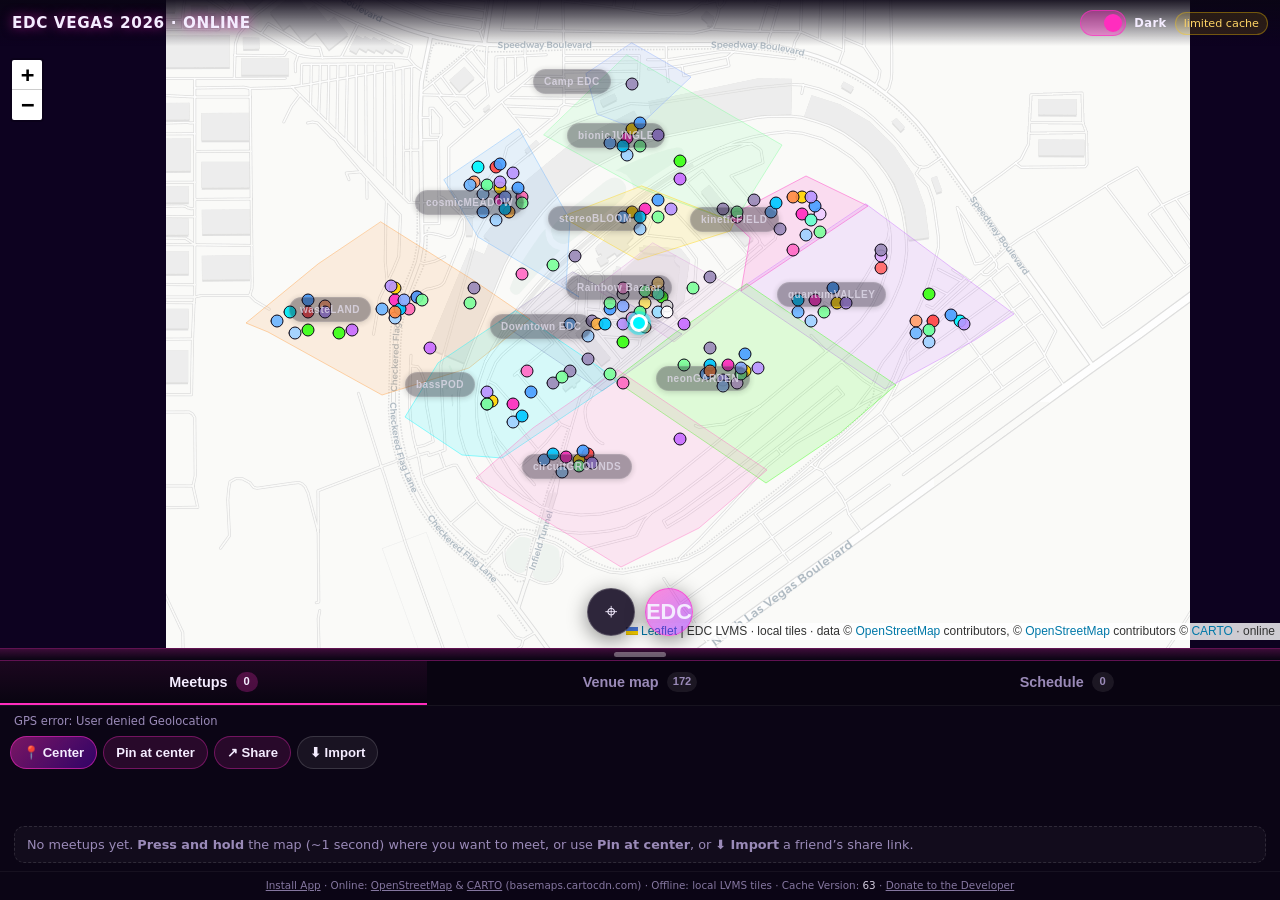
==== commit 28435f61: "Updated PWA logic" ====
--- a/index.html
+++ b/index.html
@@ -145,7 +145,7 @@
         </div>
 
         <p class="map-attribution">
-          <a href="./install.html" id="install-link">Install App</a> · Online:
+          <span id="footer-install-wrap" class="footer-install-wrap"><a href="./install.html" id="install-link">Install App</a> · </span>Online:
           <a href="https://www.openstreetmap.org/copyright" rel="noreferrer">OpenStreetMap</a>
           &amp; <a href="https://carto.com/attributions" rel="noreferrer">CARTO</a> (basemaps.cartocdn.com) · Offline: local LVMS tiles ·
           Cache Version: <span id="footer-cache-version" class="footer-cache-version" title="Service worker precache build number">—</span> ·
--- a/css/app.css
+++ b/css/app.css
@@ -617,6 +617,16 @@
   white-space: nowrap;
 }
 
+.schedule-section--itinerary .schedule-share-actions {
+  gap: 4px;
+}
+
+.schedule-section--itinerary .schedule-share-actions .btn {
+  padding: 5px 11px;
+  font-size: 0.74rem;
+  line-height: 1.15;
+}
+
 .schedule-conflict-summary {
   margin: 0 12px 8px;
   padding: 9px 12px;
@@ -644,8 +654,8 @@
   position: sticky;
   top: 0;
   z-index: 6;
-  margin: 0 0 8px;
-  padding: 6px 2px 10px;
+  margin: 0 0 6px;
+  padding: 4px 2px 6px;
   background: color-mix(in srgb, var(--bg) 92%, transparent);
   backdrop-filter: blur(10px);
   -webkit-backdrop-filter: blur(10px);
@@ -691,6 +701,14 @@
   letter-spacing: 0.03em;
   text-transform: uppercase;
   color: var(--muted);
+}
+
+.schedule-panel[data-saved-only="1"] .schedule-section--allsets {
+  display: none !important;
+}
+
+.footer-install-wrap[hidden] {
+  display: none !important;
 }
 
 .schedule-section-head .schedule-section-title {
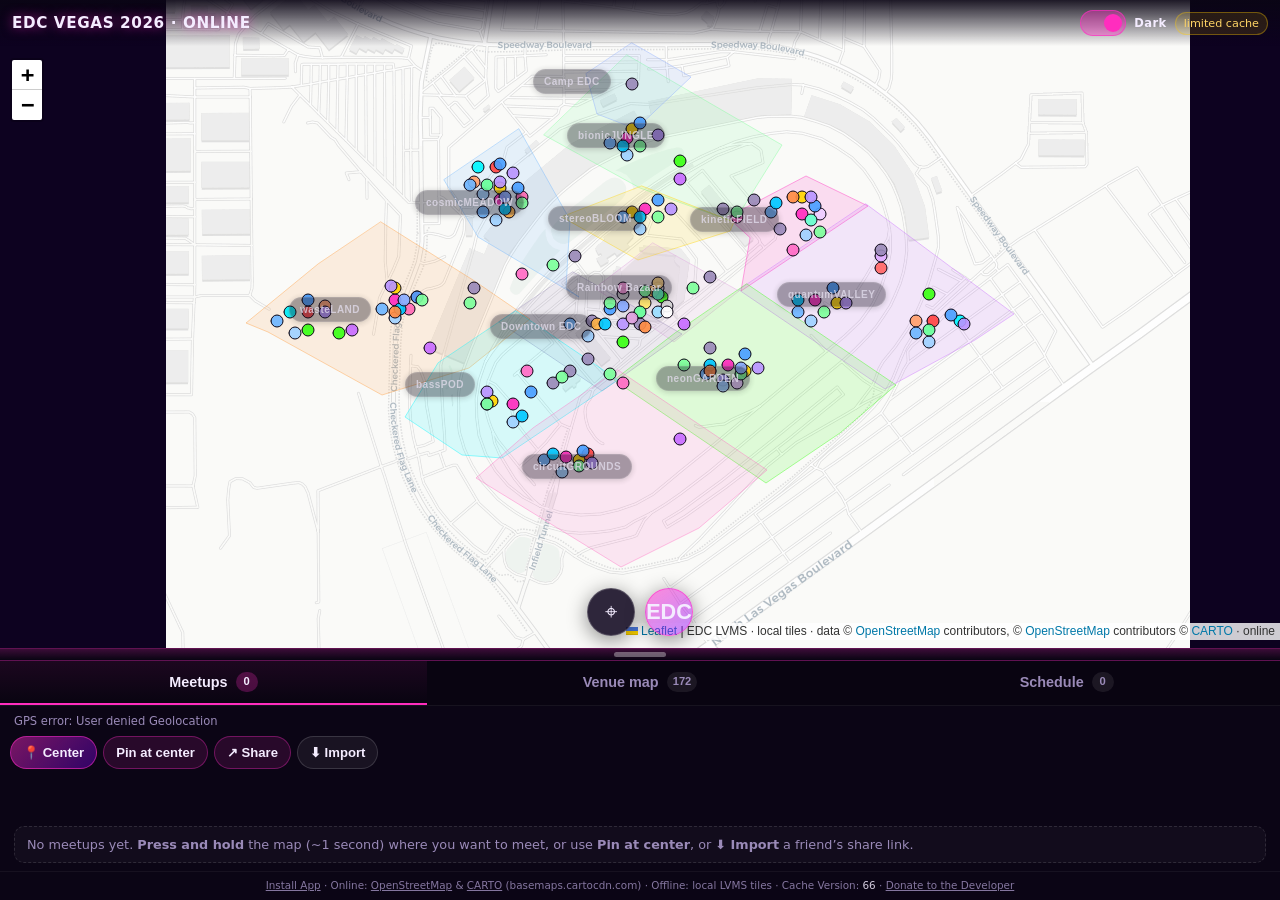
==== commit d226cbcf: "Optimized performance" ====
--- a/index.html
+++ b/index.html
@@ -267,6 +267,28 @@
       </div>
     </dialog>
 
+    <dialog id="dlg-hash-import-meetups" class="modal">
+      <div class="modal-body">
+        <h3>Import meetup pins?</h3>
+        <p id="hash-import-meetups-msg"></p>
+        <div class="modal-actions">
+          <button type="button" class="btn btn-ghost" id="hash-import-meetups-cancel">Cancel</button>
+          <button type="button" class="btn btn-primary" id="hash-import-meetups-merge">Merge</button>
+        </div>
+      </div>
+    </dialog>
+
+    <dialog id="dlg-hash-import-schedule" class="modal">
+      <div class="modal-body">
+        <h3>Import schedule?</h3>
+        <p id="hash-import-schedule-msg"></p>
+        <div class="modal-actions">
+          <button type="button" class="btn btn-ghost" id="hash-import-schedule-cancel">Cancel</button>
+          <button type="button" class="btn btn-primary" id="hash-import-schedule-merge">Merge</button>
+        </div>
+      </div>
+    </dialog>
+
     <dialog id="dlg-share" class="modal">
       <div class="modal-body">
         <h3>Share meetup pack</h3>
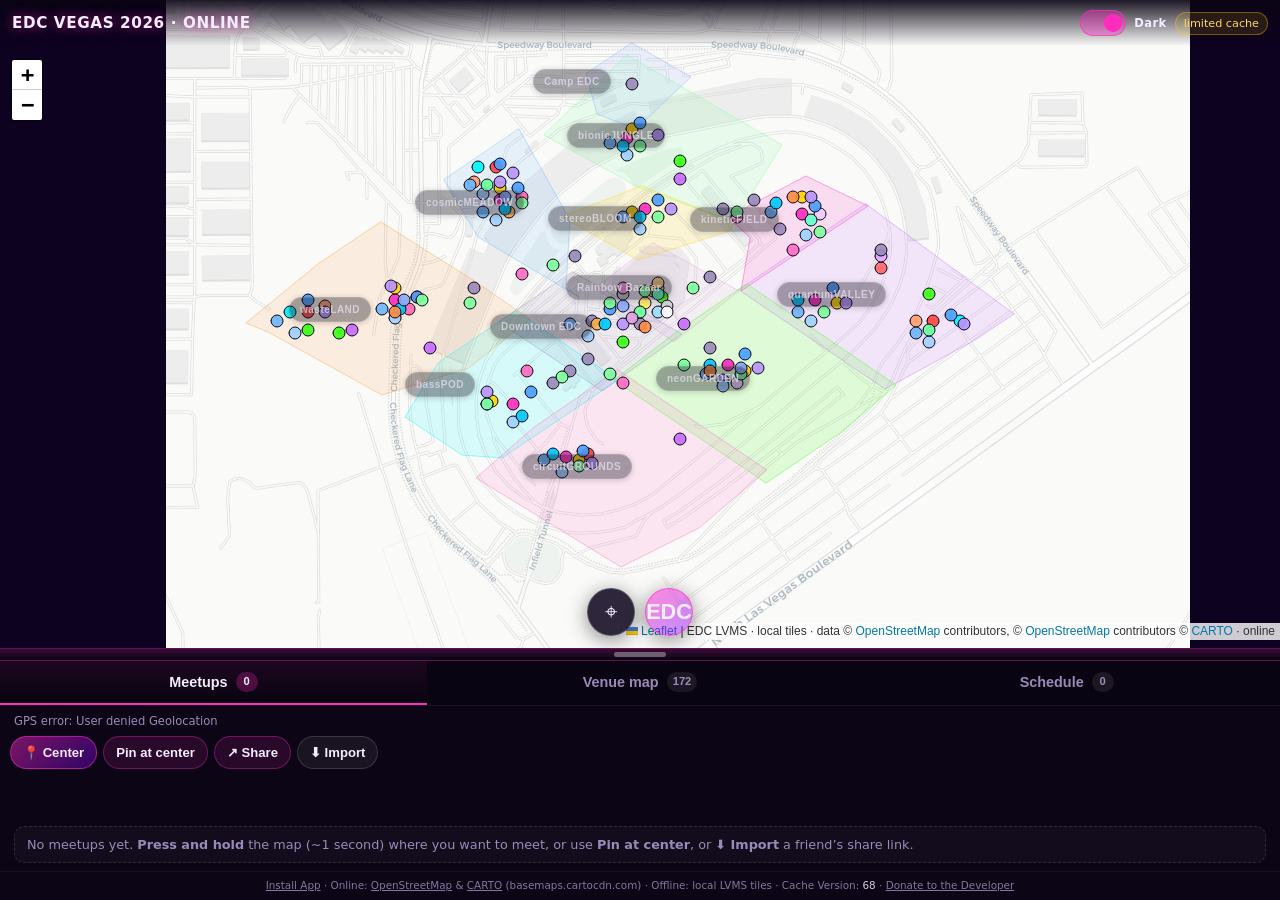
==== commit 508ed1fb: "Updated Navigation logic" ====
--- a/index.html
+++ b/index.html
@@ -336,8 +336,8 @@
       <div class="modal-body">
         <h3>Share schedule</h3>
         <p>
-          Friends open this link once online (then add to home screen if they use the PWA). The link only contains your
-          <strong>saved sets</strong>, not meetup pins.
+          Share this link with your friends so they can import your saved sets. The link only contains your saved sets,
+          not meetup pins.
         </p>
         <input type="text" id="inp-share-schedule-url" readonly />
         <div class="modal-actions">
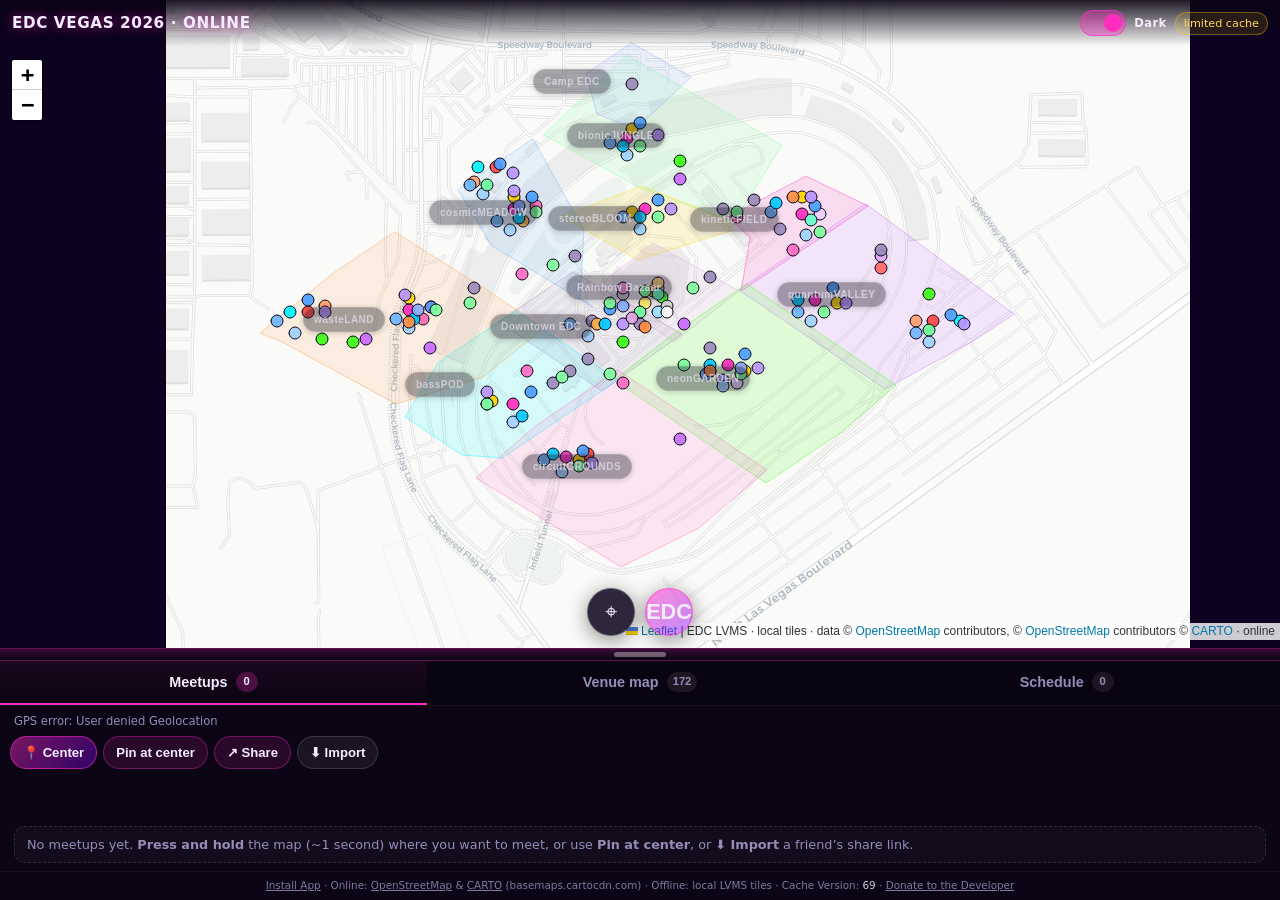
==== commit 40b72dac: "Updated wasteLAND & cosmicMEADOW positioning" ====
--- a/index.html
+++ b/index.html
@@ -293,8 +293,7 @@
       <div class="modal-body">
         <h3>Share meetup pack</h3>
         <p>
-          Friends open this link once online, then choose <strong>Add to home screen</strong> so the same map and pins
-          stay offline in their PWA.
+          Share this link with your friends so they can import your set pins & meetup locations
         </p>
         <input type="text" id="inp-share-url" readonly />
         <div class="modal-actions">
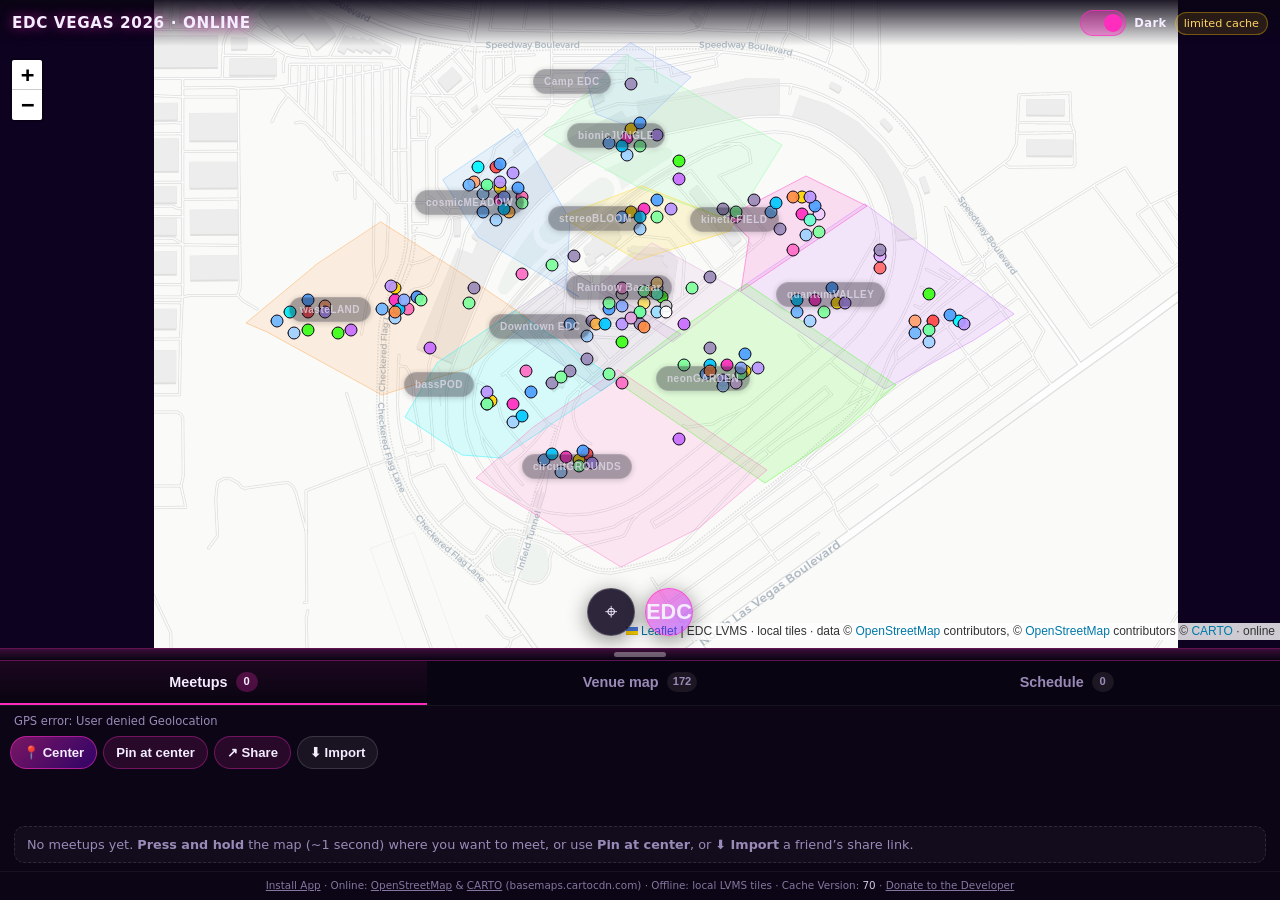
==== commit 5914c491: "Updated map area/POI positioning" ====
--- a/index.html
+++ b/index.html
@@ -293,7 +293,8 @@
       <div class="modal-body">
         <h3>Share meetup pack</h3>
         <p>
-          Share this link with your friends so they can import your set pins & meetup locations
+          Friends open this link once online, then choose <strong>Add to home screen</strong> so the same map and pins
+          stay offline in their PWA.
         </p>
         <input type="text" id="inp-share-url" readonly />
         <div class="modal-actions">
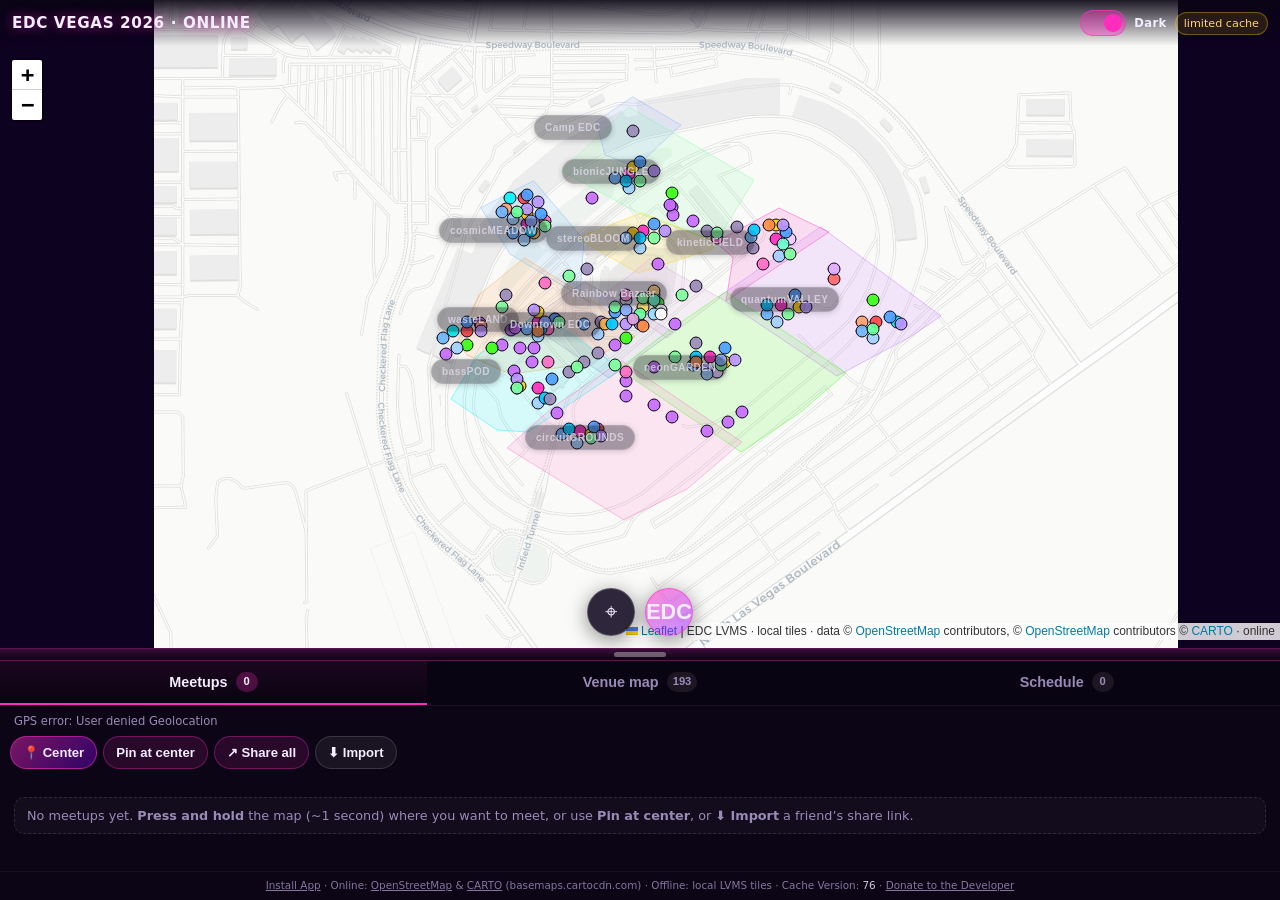
==== commit c91945aa: "Updated UI" ====
--- a/index.html
+++ b/index.html
@@ -77,20 +77,23 @@
         </nav>
 
         <div id="panel-meetups" class="sheet-panel" role="tabpanel" aria-labelledby="tab-meetups">
+          <div class="sheet-panel-body">
           <div id="coord-strip" class="coord-strip">GPS: waiting for permission…</div>
           <div class="sheet-toolbar">
             <button type="button" class="btn btn-primary btn-sm" id="btn-center">📍 Center</button>
             <button type="button" class="btn btn-sm" id="btn-pin" title="Drop a pin at the map center (GPS not used)">Pin at center</button>
-            <button type="button" class="btn btn-sm" id="btn-share">↗ Share</button>
+            <button type="button" class="btn btn-sm" id="btn-share">↗ Share all</button>
             <button type="button" class="btn btn-ghost btn-sm" id="btn-import">⬇ Import</button>
           </div>
           <ul id="pin-list" class="pin-list" aria-live="polite"></ul>
           <p class="empty-hint" id="empty-meetups">
             No meetups yet. <strong>Press and hold</strong> the map (~1 second) where you want to meet, or use <strong>Pin at center</strong>, or <strong>⬇ Import</strong> a friend’s share link.
           </p>
+          </div>
         </div>
 
         <div id="panel-venue" class="sheet-panel" role="tabpanel" aria-labelledby="tab-venue" hidden>
+          <div class="sheet-panel-body">
           <div class="venue-toolbar">
             <input
               type="search"
@@ -103,9 +106,12 @@
           </div>
           <div id="cat-chips" class="cat-chips" role="group" aria-label="Filter by category"></div>
           <ul id="poi-list" class="pin-list poi-list" aria-live="polite"></ul>
+          </div>
         </div>
 
         <div id="panel-schedule" class="sheet-panel schedule-panel" role="tabpanel" aria-labelledby="tab-schedule" hidden>
+          <div class="sheet-panel-body schedule-panel-body">
+            <div class="schedule-sticky-stack">
           <div class="schedule-toolbar">
             <input
               type="search"
@@ -126,17 +132,15 @@
             <select id="schedule-genre" class="poi-cat" aria-label="Filter by genre"></select>
           </div>
           <p id="schedule-conflict-summary" class="schedule-conflict-summary" hidden></p>
-          <div id="schedule-scroll" class="schedule-scroll">
-            <section class="schedule-section schedule-section--itinerary">
-              <div class="schedule-section-head">
+              <div class="schedule-section-head schedule-itinerary-head">
                 <h3 class="schedule-section-title">My itinerary</h3>
                 <div class="schedule-share-actions" role="group" aria-label="Share or import saved schedule">
                   <button type="button" class="btn btn-sm" id="btn-schedule-share">↗ Share</button>
                   <button type="button" class="btn btn-ghost btn-sm" id="btn-schedule-import">⬇ Import</button>
                 </div>
               </div>
-              <ul id="schedule-itinerary-list" class="schedule-list" aria-live="polite"></ul>
-            </section>
+            </div>
+            <ul id="schedule-itinerary-list" class="schedule-list schedule-list--itinerary" aria-live="polite"></ul>
             <section class="schedule-section schedule-section--allsets">
               <h3 class="schedule-section-title schedule-section-title--sticky">All sets</h3>
               <ul id="schedule-set-list" class="schedule-list" aria-live="polite"></ul>
@@ -291,8 +295,8 @@
 
     <dialog id="dlg-share" class="modal">
       <div class="modal-body">
-        <h3>Share meetup pack</h3>
-        <p>
+        <h3 id="dlg-share-title">Share meetup pack</h3>
+        <p id="dlg-share-lead">
           Friends open this link once online, then choose <strong>Add to home screen</strong> so the same map and pins
           stay offline in their PWA.
         </p>
--- a/css/app.css
+++ b/css/app.css
@@ -489,6 +489,21 @@
   display: none;
 }
 
+.sheet-panel-body {
+  flex: 1 1 auto;
+  min-height: 0;
+  overflow-x: hidden;
+  overflow-y: auto;
+  -webkit-overflow-scrolling: touch;
+  overscroll-behavior-y: contain;
+}
+
+.sheet-panel-body .pin-list {
+  flex: none;
+  overflow: visible;
+  min-height: 0;
+}
+
 .venue-toolbar {
   display: flex;
   padding: 8px 12px 4px;
@@ -628,7 +643,7 @@
 }
 
 .schedule-conflict-summary {
-  margin: 0 12px 8px;
+  margin: 0 12px 6px;
   padding: 9px 12px;
   border-radius: 10px;
   border: 1px solid rgba(255, 120, 140, 0.55);
@@ -641,36 +656,45 @@
   box-shadow: 0 2px 14px rgba(255, 40, 90, 0.12);
 }
 
-.schedule-scroll {
-  flex: 1 1 auto;
-  min-height: 0;
-  overflow-y: auto;
-  -webkit-overflow-scrolling: touch;
-  padding: 0 10px 8px;
-}
-
-/* Sticky section chrome while scrolling lists (itinerary head releases once section scrolls away). */
-.schedule-scroll .schedule-section--itinerary .schedule-section-head {
+/* Search, filters, conflict, and My itinerary chrome stay pinned; lists scroll beneath (drag can start on chrome). */
+.schedule-sticky-stack {
   position: sticky;
   top: 0;
-  z-index: 6;
-  margin: 0 0 6px;
-  padding: 4px 2px 6px;
-  background: color-mix(in srgb, var(--bg) 92%, transparent);
+  z-index: 10;
+  background: color-mix(in srgb, var(--bg) 96%, transparent);
   backdrop-filter: blur(10px);
   -webkit-backdrop-filter: blur(10px);
   border-bottom: 1px solid rgba(255, 255, 255, 0.06);
 }
 
-html[data-site-theme="light"] .schedule-scroll .schedule-section--itinerary .schedule-section-head {
+html[data-site-theme="light"] .schedule-sticky-stack {
   border-bottom-color: rgba(0, 0, 0, 0.08);
 }
 
-.schedule-scroll .schedule-section--allsets .schedule-section-title--sticky {
+.schedule-sticky-stack .schedule-itinerary-head {
+  margin: 0;
+  padding: 2px 12px 8px;
+}
+
+.schedule-sticky-stack .schedule-itinerary-head .schedule-section-title {
+  margin: 0;
+}
+
+.schedule-list--itinerary {
+  margin: 0 0 10px;
+  padding: 0 10px;
+}
+
+.schedule-panel-body .schedule-section--allsets {
+  margin-bottom: 10px;
+  padding: 0 10px 8px;
+}
+
+.schedule-panel-body .schedule-section--allsets .schedule-section-title--sticky {
   position: sticky;
   top: 0;
-  z-index: 5;
-  margin: 10px 4px 8px;
+  z-index: 9;
+  margin: 0 0 8px;
   padding: 8px 2px 10px;
   background: color-mix(in srgb, var(--bg) 92%, transparent);
   backdrop-filter: blur(10px);
@@ -678,7 +702,7 @@
   border-bottom: 1px solid rgba(255, 255, 255, 0.06);
 }
 
-html[data-site-theme="light"] .schedule-scroll .schedule-section--allsets .schedule-section-title--sticky {
+html[data-site-theme="light"] .schedule-panel-body .schedule-section--allsets .schedule-section-title--sticky {
   border-bottom-color: rgba(0, 0, 0, 0.08);
 }
 
@@ -1425,9 +1449,25 @@
   margin-bottom: 10px;
 }
 
+.map-nav-popup-actions {
+  display: flex;
+  gap: 6px;
+  margin-top: 2px;
+}
+
+.map-nav-popup-actions .map-nav-popup-btn {
+  flex: 1;
+  margin-top: 0;
+}
+
 .map-nav-popup-btn {
   width: 100%;
   margin-top: 2px;
+}
+
+.pin-actions button[data-a="share"] {
+  border-color: rgba(255, 45, 196, 0.35);
+  color: #ffb8ec;
 }
 
 .nav-mini-map {
